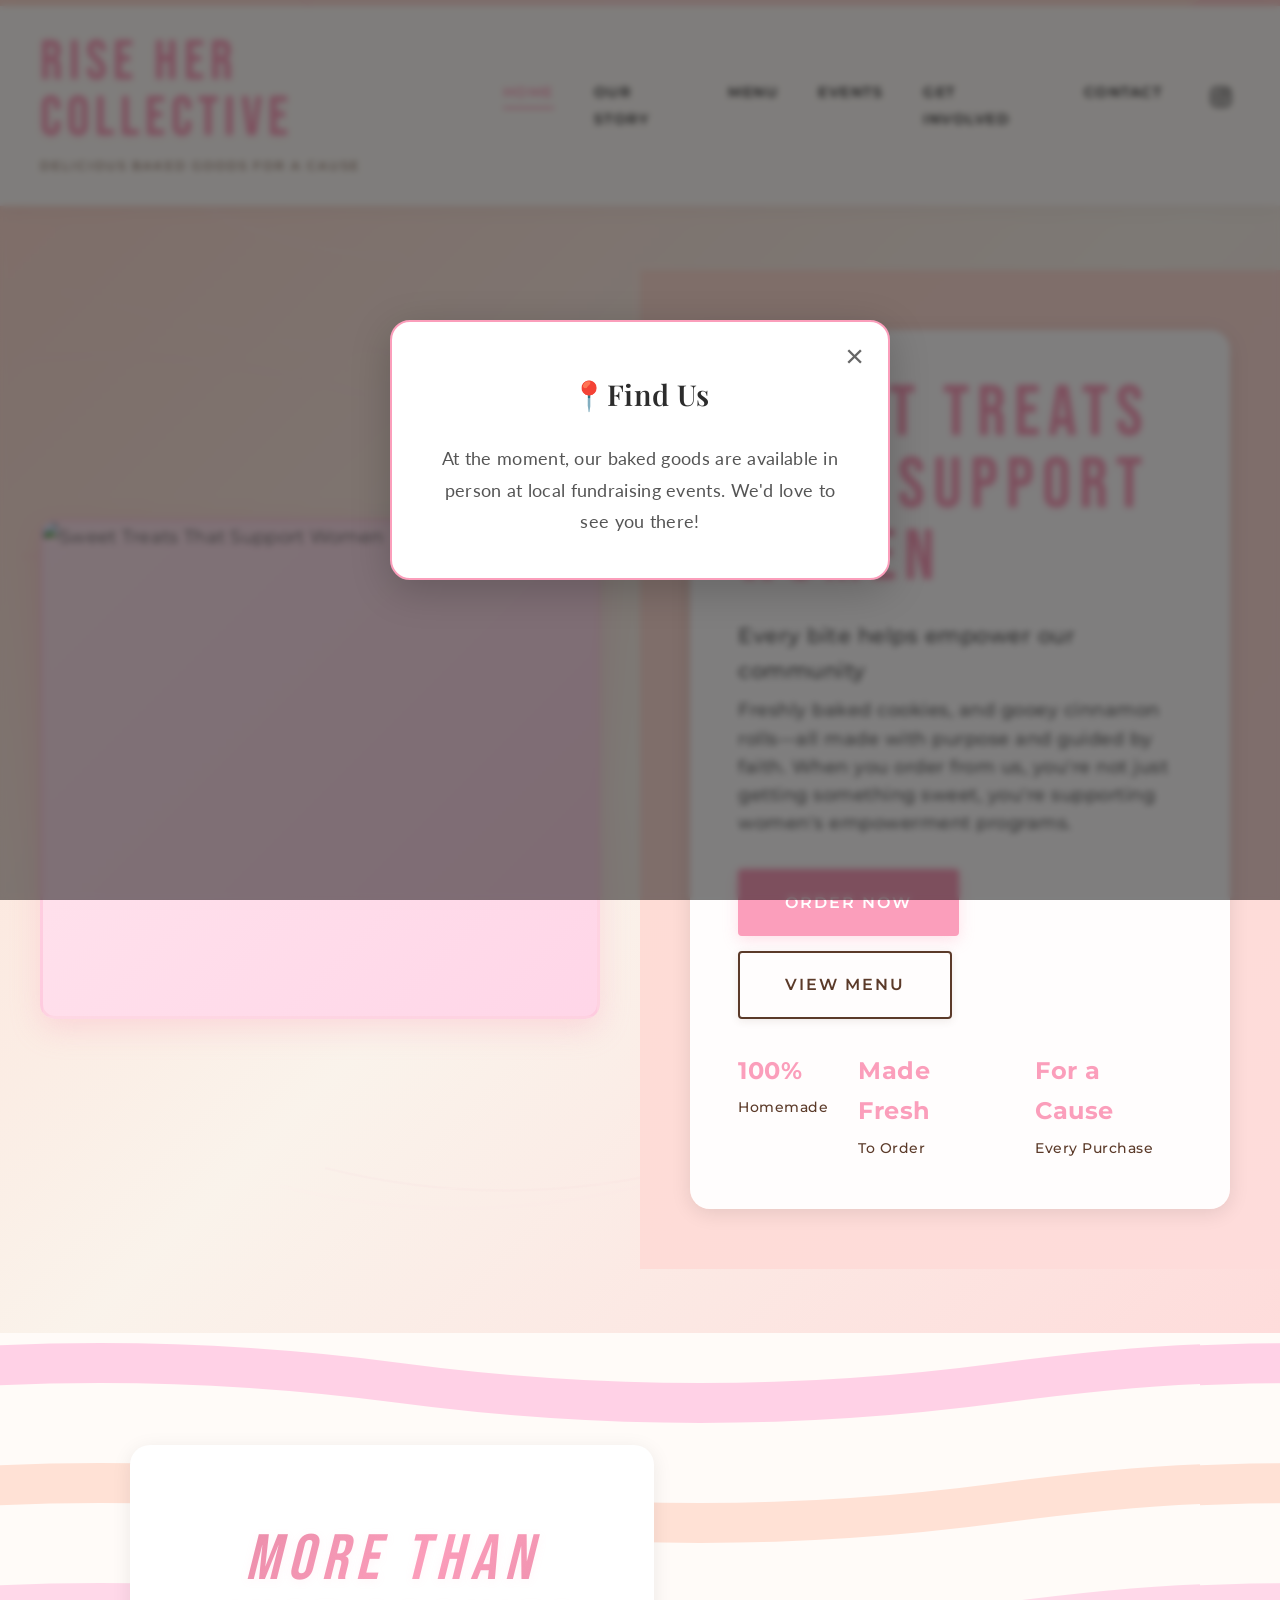
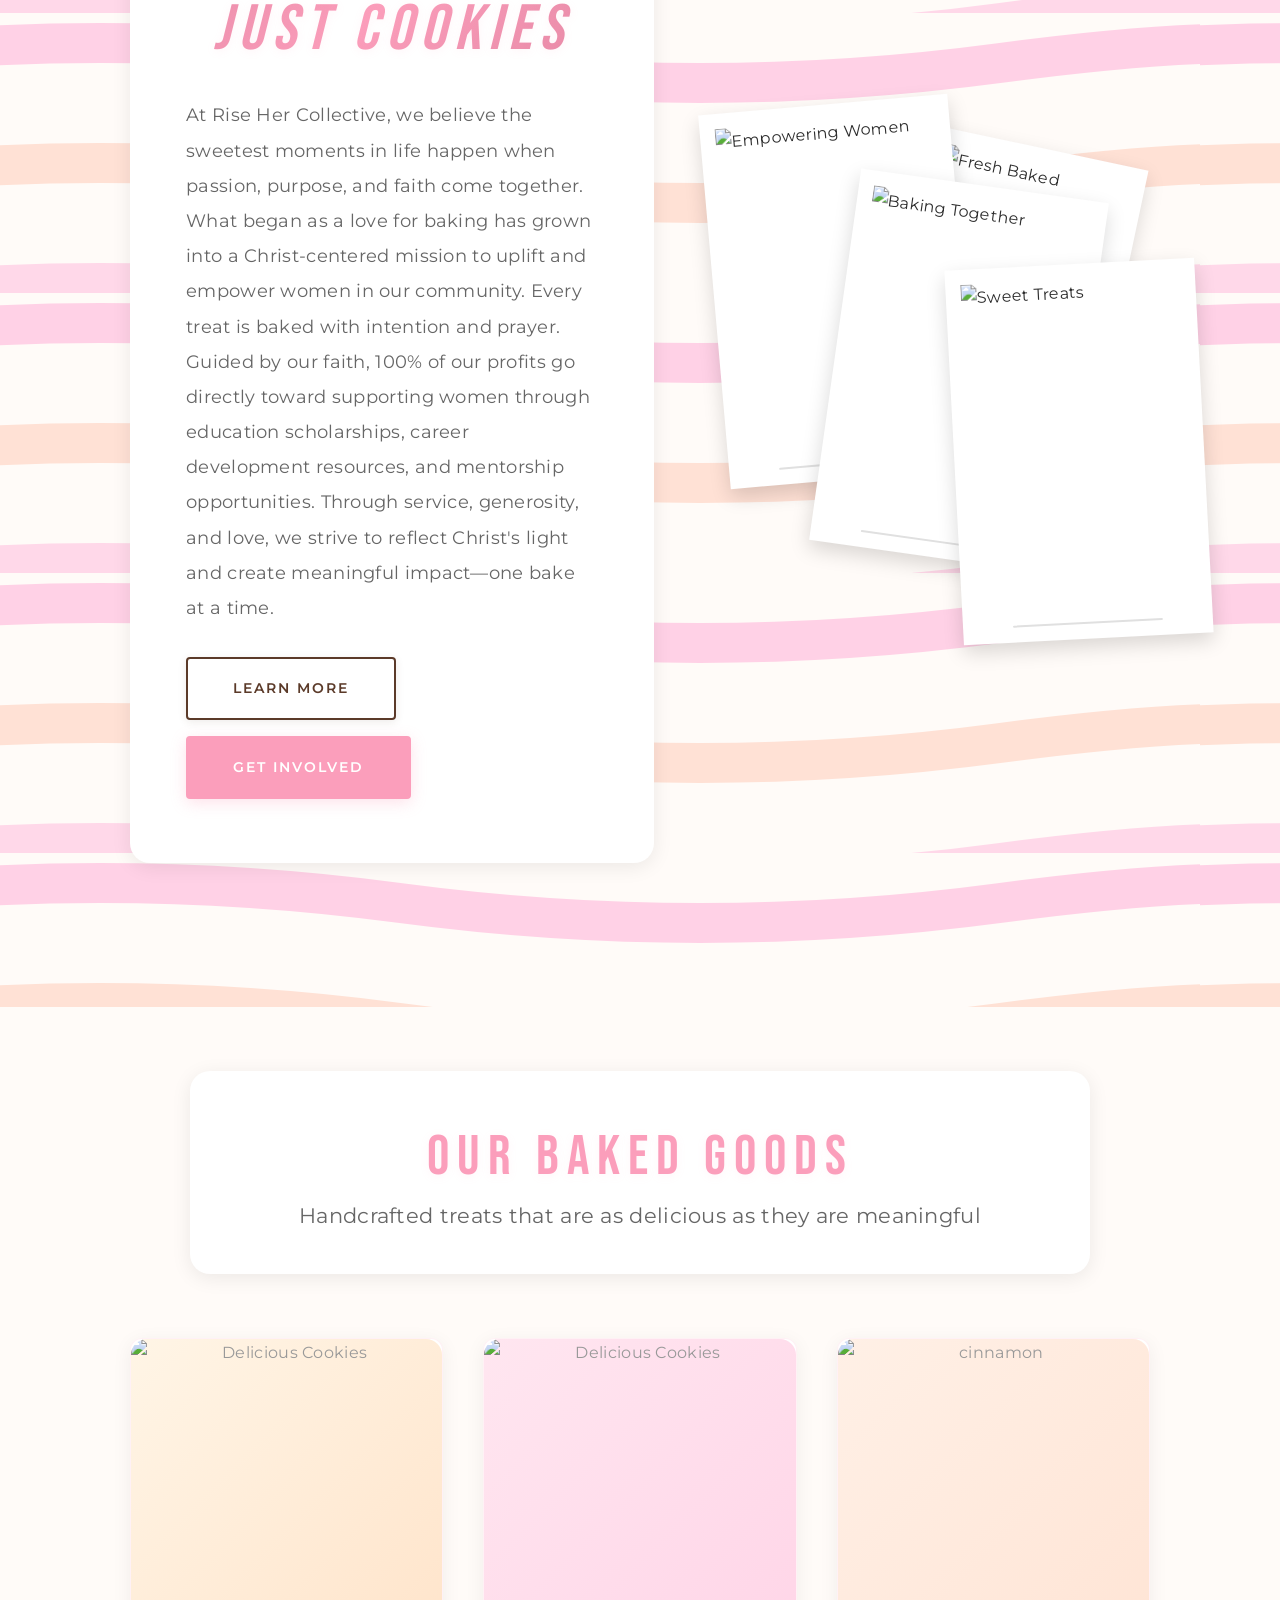
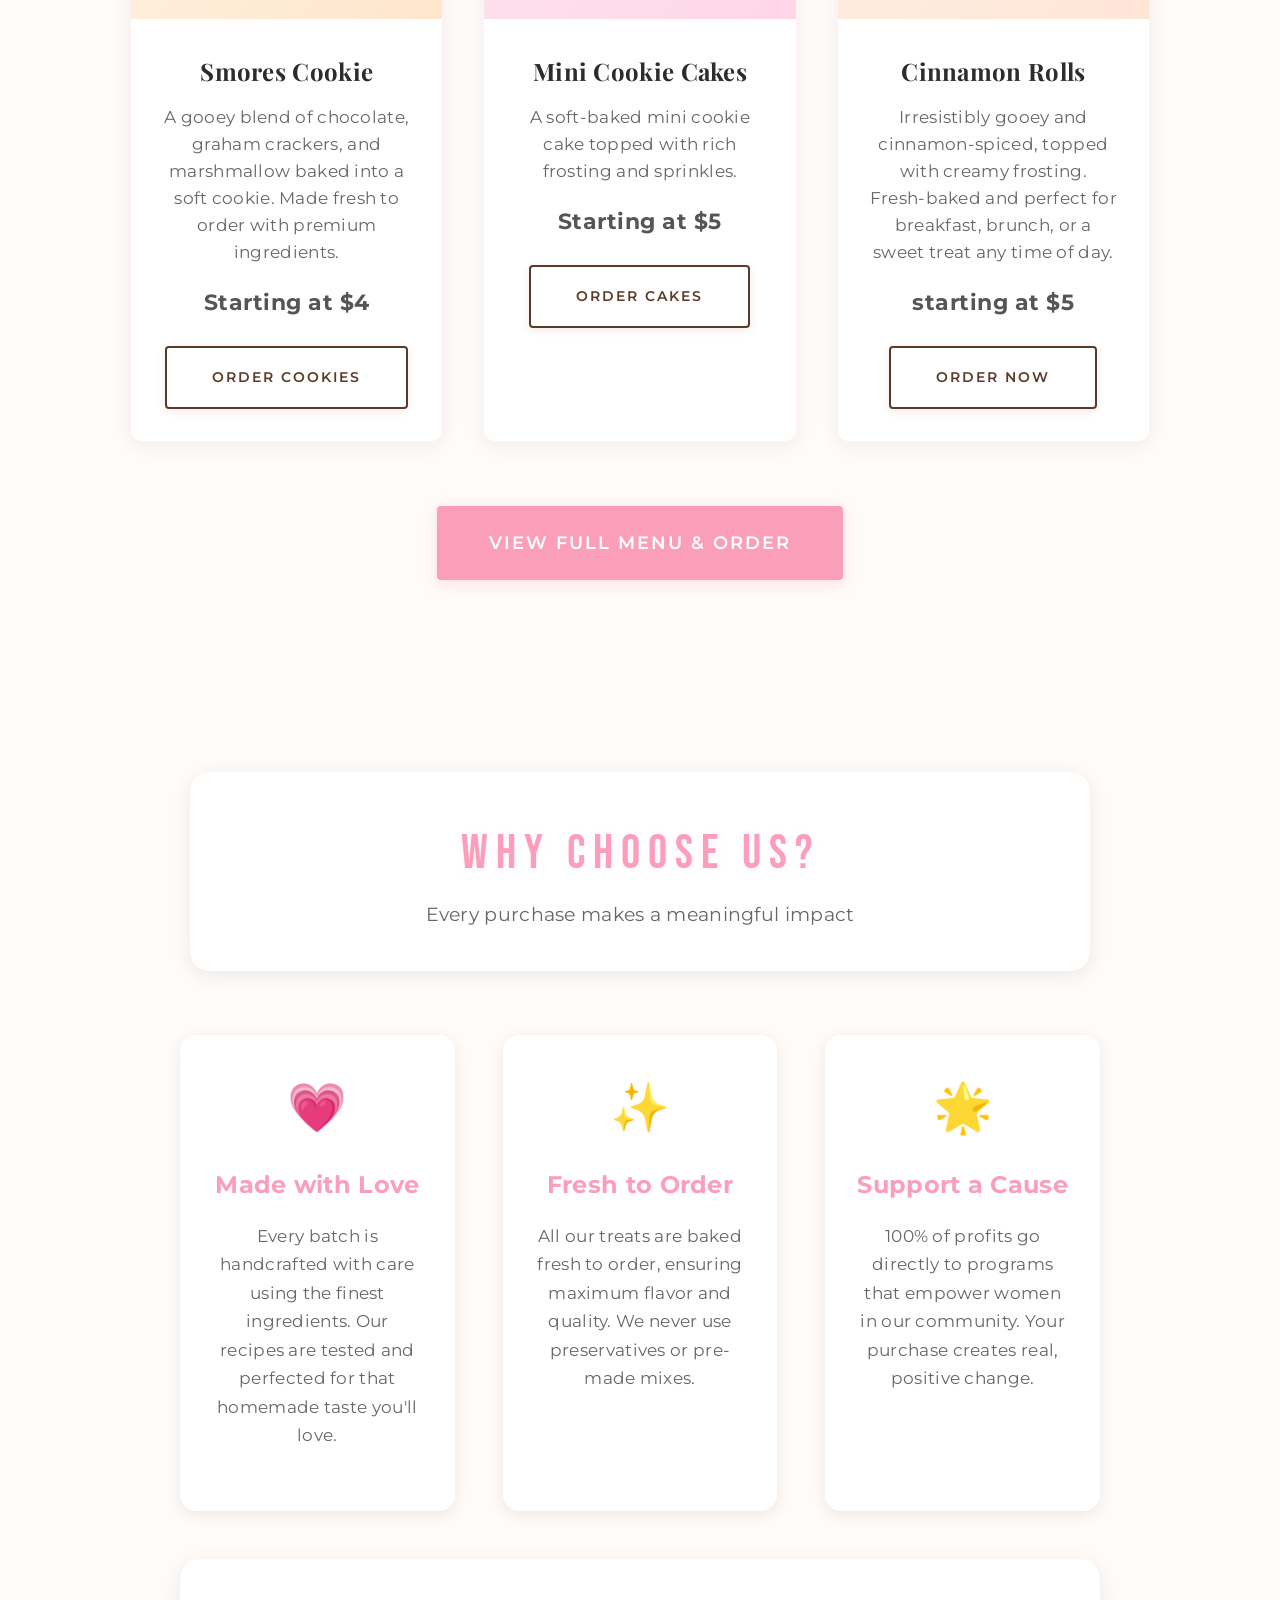
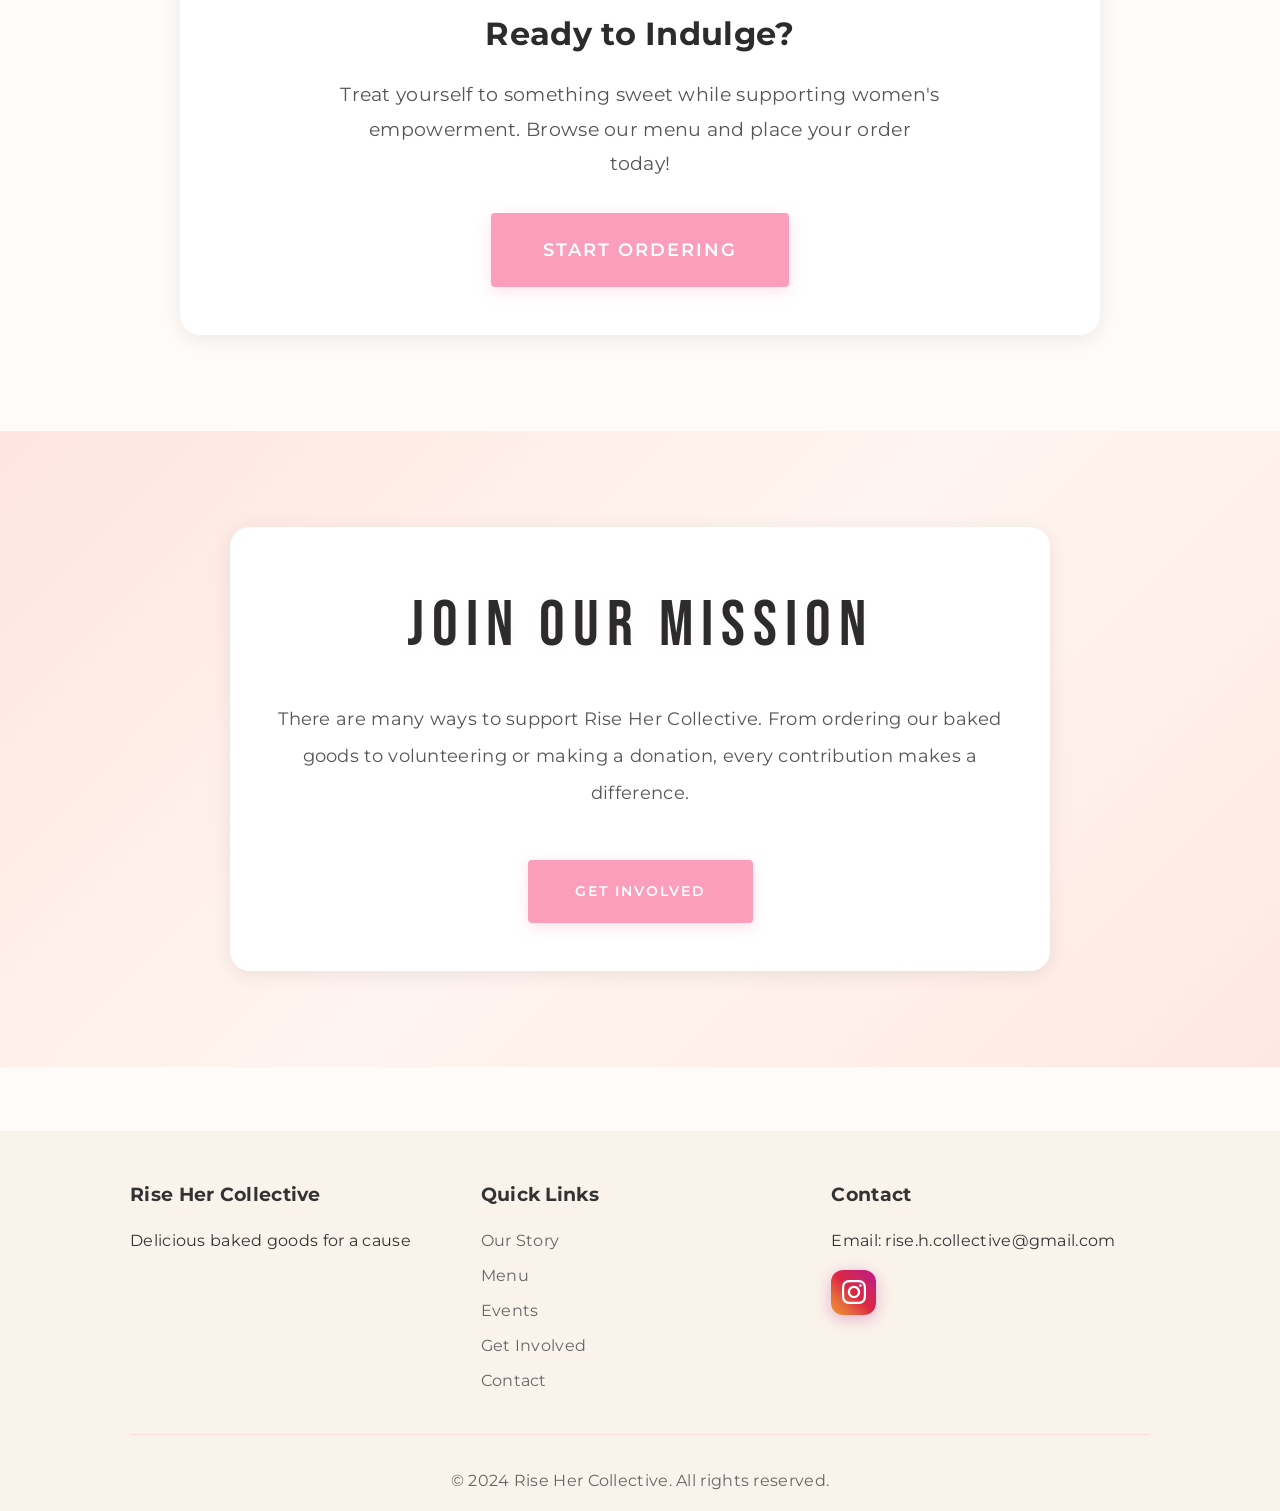
==== index.html @ a1391184 "Events Page" ====
<!DOCTYPE html>
<html lang="en">
<head>
    <meta charset="UTF-8">
    <meta name="viewport" content="width=device-width, initial-scale=1.0">
    <title>Rise Her Collective - Delicious Baked Goods for a Cause</title>
    <link rel="preconnect" href="https://fonts.googleapis.com">
    <link rel="preconnect" href="https://fonts.gstatic.com" crossorigin>
    <link href="https://fonts.googleapis.com/css2?family=Bebas+Neue&family=Montserrat:wght@300;400;500;600;700;800&family=Playfair+Display:wght@400;600;700&family=Lato:wght@300;400;700&display=swap" rel="stylesheet">
    <link rel="stylesheet" href="styles.css">
    <script src="mobile-nav.js" defer></script>
</head>
<body>
    <!-- Farmers Market Popup Modal -->
    <div id="farmersMarketModal" class="farmers-market-modal">
        <div class="modal-content">
            <button class="modal-close" aria-label="Close modal">&times;</button>
            <h3>📍Find Us</h3>
            <p>At the moment, our baked goods are available in person at local fundraising events. We'd love to see you there! </p>
        </div>
        <div class="modal-overlay"></div>
    </div>

    <!-- Top Pink Bar -->
    <div class="top-pink-bar"></div>

    <!-- Navigation -->
    <nav class="navbar">
        <div class="nav-container">
            <div>
                <a href="index.html" style="text-decoration: none; color: inherit;">
                    <div class="logo">Rise Her Collective</div>
                </a>
                <p class="brand-tagline">Delicious baked goods for a cause</p>
            </div>
            <button class="mobile-menu-toggle" aria-label="Toggle menu" aria-expanded="false">
                <span></span>
                <span></span>
                <span></span>
            </button>
            <div class="mobile-menu-overlay"></div>
            <ul class="nav-menu">
                <li><a href="index.html" class="active">Home</a></li>
                <li><a href="our-story.html">Our Story</a></li>
                <li><a href="menu.html">Menu</a></li>
                <li><a href="events.html">Events</a></li>
                <li><a href="get-involved.html">Get Involved</a></li>
                <li><a href="contact.html">Contact</a></li>
                <li>
                    <a href="https://www.instagram.com/rise.her.collective?igsh=MTdsMTl0Ym4wdDVhcQ%3D%3D&utm_source=qr" target="_blank" rel="noopener noreferrer" class="nav-instagram-icon" aria-label="Follow us on Instagram">
                        <svg viewBox="0 0 24 24" xmlns="http://www.w3.org/2000/svg" style="width: 20px; height: 20px; fill: currentColor;">
                            <path d="M12 2.163c3.204 0 3.584.012 4.85.07 3.252.148 4.771 1.691 4.919 4.919.058 1.265.069 1.645.069 4.849 0 3.205-.012 3.584-.069 4.849-.149 3.225-1.664 4.771-4.919 4.919-1.266.058-1.644.07-4.85.07-3.204 0-3.584-.012-4.849-.07-3.26-.149-4.771-1.699-4.919-4.92-.058-1.265-.07-1.644-.07-4.849 0-3.204.013-3.583.07-4.849.149-3.227 1.664-4.771 4.919-4.919 1.266-.057 1.645-.069 4.849-.069zm0-2.163c-3.259 0-3.667.014-4.947.072-4.358.2-6.78 2.618-6.98 6.98-.059 1.281-.073 1.689-.073 4.948 0 3.259.014 3.668.072 4.948.2 4.358 2.618 6.78 6.98 6.98 1.281.058 1.689.072 4.948.072 3.259 0 3.668-.014 4.948-.072 4.354-.2 6.782-2.618 6.979-6.98.059-1.28.073-1.689.073-4.948 0-3.259-.014-3.667-.072-4.947-.196-4.354-2.617-6.78-6.979-6.98-1.281-.059-1.69-.073-4.949-.073zm0 5.838c-3.403 0-6.162 2.759-6.162 6.162s2.759 6.163 6.162 6.163 6.162-2.759 6.162-6.163c0-3.403-2.759-6.162-6.162-6.162zm0 10.162c-2.209 0-4-1.79-4-4 0-2.209 1.791-4 4-4s4 1.791 4 4c0 2.21-1.791 4-4 4zm6.406-11.845c-.796 0-1.441.645-1.441 1.44s.645 1.44 1.441 1.44c.795 0 1.439-.645 1.439-1.44s-.644-1.44-1.439-1.44z"/>
                        </svg>
                    </a>
                </li>
            </ul>
        </div>
    </nav>

    <!-- Hero Section -->
    <section class="hero squiggly-bg enhanced-squiggly" style="position: relative;">
        <div class="decorative-squiggly">
            <div class="squiggly-line-1"></div>
            <div class="squiggly-line-2"></div>
        </div>
        <div class="hero-image-container">
            <div class="hero-image-placeholder" style="background: linear-gradient(135deg, #FFE6EE 0%, #FFD6E8 100%); overflow: hidden; position: relative;">
                <img src="images/IMG_0756.jpg" alt="Sweet Treats That Support Women" style="width: 100%; height: 100%; object-fit: cover; display: block;">
            </div>
        </div>
        <div class="hero-content-side">
            <div class="hero-text-content" style="background: rgba(255, 255, 255, 0.95); padding: 3rem; border-radius: 20px; box-shadow: 0 4px 20px rgba(0, 0, 0, 0.1);">
                <h1 class="hero-title" style="font-size: 4.5rem; font-family: 'Bebas Neue', sans-serif; font-weight: 400; color: #FB9EBB; margin-bottom: 1.5rem; line-height: 1; letter-spacing: 8px; text-transform: uppercase; text-shadow: 0 2px 10px rgba(251, 158, 187, 0.15);">Sweet Treats That Support Women</h1>
                <p class="hero-subtitle" style="font-size: 1.3rem; color: #555; margin-bottom: 0.5rem; font-weight: 500;">Every bite helps empower our community</p>
                <p class="hero-description" style="font-size: 1.1rem; color: #666; margin-bottom: 2rem; line-height: 1.6;">Freshly baked cookies, and gooey cinnamon rolls—all made with purpose and guided by faith. When you order from us, you're not just getting something sweet, you're supporting women's empowerment programs.</p>
                <div class="hero-buttons" style="display: flex; gap: 15px; margin-bottom: 2rem; flex-wrap: wrap;">
                    <a href="menu.html" class="btn-primary" style="font-size: 1rem; padding: 18px 45px;">Order Now</a>
                    <a href="menu.html" class="btn-secondary" style="font-size: 1rem; padding: 18px 45px;">View Menu</a>
                </div>
                <div class="hero-stats" style="display: flex; gap: 30px; margin-top: 2rem; color: #666;">
                    <div>
                        <p style="font-size: 1.5rem; font-weight: 700; color: #FB9EBB; margin-bottom: 0.25rem;">100%</p>
                        <p style="font-size: 0.9rem;">Homemade</p>
                    </div>
                    <div>
                        <p style="font-size: 1.5rem; font-weight: 700; color: #FB9EBB; margin-bottom: 0.25rem;">Made Fresh</p>
                        <p style="font-size: 0.9rem;">To Order</p>
                    </div>
                    <div>
                        <p style="font-size: 1.5rem; font-weight: 700; color: #FB9EBB; margin-bottom: 0.25rem;">For a Cause</p>
                        <p style="font-size: 0.9rem;">Every Purchase</p>
                    </div>
                </div>
            </div>
        </div>
    </section>

    <!-- About Section -->
    <section class="section checkerboard-pattern wavy-line-bg" style="background-color: #FFFBF8; padding-top: 4rem; position: relative;">
        <div class="container" style="position: relative; z-index: 1;">
            <div style="display: grid; grid-template-columns: 1.2fr 1fr; gap: 60px; align-items: center; padding: 3rem 0;">
                <div style="background: white; padding: 4rem 3.5rem; border-radius: 20px; box-shadow: 0 4px 20px rgba(0, 0, 0, 0.08);">
                    <h2 class="script-heading" style="margin-bottom: 2rem;">More than just cookies</h2>
                    <p style="color: #666; line-height: 2; margin-bottom: 1.5rem; font-size: 1.1rem;">
                        At Rise Her Collective, we believe the sweetest moments in life happen when passion, purpose, and faith come together. What began as a love for baking has grown into a Christ-centered mission to uplift and empower women in our community.

Every treat is baked with intention and prayer. Guided by our faith, 100% of our profits go directly toward supporting women through education scholarships,
 career development resources, and mentorship opportunities. Through service, generosity, and love, we strive to reflect Christ's light and create meaningful impact—one bake at a time.
                    </p>
                    <p style="color: #666; line-height: 2; margin-bottom: 2rem; font-size: 1.1rem;">
                       
                    </p>
                    <a href="our-story.html" class="btn-secondary" style="margin-right: 1.5rem; margin-bottom: 1rem; display: inline-block;">Learn More</a>
                    <a href="get-involved.html" class="btn-primary" style="display: inline-block;">Get Involved</a>
                </div>
                <div style="position: relative; height: 500px; width: 100%;">
                    <!-- Polaroid 1 -->
                    <div class="polaroid-frame" style="position: absolute; top: 0; left: 0; transform: rotate(-5deg); z-index: 1; background: white; padding: 15px 15px 60px 15px; box-shadow: 0 8px 20px rgba(0, 0, 0, 0.15); width: 250px;">
                        <img src="images/ae80e687ac70fd0b222de442f25d5107.jpg" alt="Empowering Women" style="width: 100%; height: 300px; object-fit: cover; display: block;">
                    </div>
                    
                    <!-- Polaroid 2 -->
                    <div class="polaroid-frame" style="position: absolute; top: 80px; left: 120px; transform: rotate(8deg); z-index: 2; background: white; padding: 15px 15px 60px 15px; box-shadow: 0 8px 20px rgba(0, 0, 0, 0.15); width: 250px;">
                        <img src="images/3a4113b69a2de8265faf2e3509d0f7a3.jpg" alt="Baking Together" style="width: 100%; height: 300px; object-fit: cover; display: block;">
                    </div>
                    
                    <!-- Polaroid 3 -->
                    <div class="polaroid-frame" style="position: absolute; top: 160px; left: 240px; transform: rotate(-3deg); z-index: 3; background: white; padding: 15px 15px 60px 15px; box-shadow: 0 8px 20px rgba(0, 0, 0, 0.15); width: 250px;">
                        <img src="images/9432f084f7baecfef7b63880ab903916.jpg" alt="Sweet Treats" style="width: 100%; height: 300px; object-fit: cover; display: block;">
                    </div>
                    
                    <!-- Polaroid 4 -->
                    <div class="polaroid-frame" style="position: absolute; top: 40px; left: 180px; transform: rotate(12deg); z-index: 0; background: white; padding: 15px 15px 60px 15px; box-shadow: 0 8px 20px rgba(0, 0, 0, 0.15); width: 220px;">
                        <img src="images/5cded6715dcbe75c230f120b6c7cb3f5.jpg" alt="Fresh Baked" style="width: 100%; height: 280px; object-fit: cover; display: block;">
                    </div>
                </div>
            </div>
        </div>
    </section>

    <!-- Product Highlights -->
    <section class="section section-light" style="padding-top: 4rem;">
        <div class="container">
            <div style="text-align: center; margin-bottom: 1rem; background: white; padding: 2.5rem; border-radius: 20px; box-shadow: 0 4px 20px rgba(0, 0, 0, 0.08); max-width: 900px; margin-left: auto; margin-right: auto; margin-bottom: 3rem;">
                <h2 style="font-size: 3.5rem; margin-bottom: 0.5rem;">Our Baked Goods</h2>
                <p style="font-size: 1.3rem; color: #666; max-width: 700px; margin: 0 auto;">Handcrafted treats that are as delicious as they are meaningful</p>
            </div>
            <div class="product-grid" style="margin-top: 4rem;">
                <div class="product-card">
                    <div class="product-image-placeholder" style="background: linear-gradient(135deg, #FFF5E6 0%, #FFE5CC 100%);">
                        <img src="images/Screenshot 2026-01-25 at 11.27.14 PM.png" alt="Delicious Cookies" style="width: 100%; height: 100%; object-fit: cover;">

                    </div>
                    <div style="padding: 2rem;">
                        <h3>Smores Cookie</h3>
                        <p style="color: #666; margin: 0.75rem 0 1rem; line-height: 1.6;">A gooey blend of chocolate, graham crackers, and marshmallow baked into a soft cookie. Made fresh to order with premium ingredients.</p>
                        <p class="price" style="margin-bottom: 1.5rem; font-size: 1.4rem;">Starting at $4</p>
                        <a href="menu.html" class="btn-secondary">Order Cookies</a>
                    </div>
                </div>
                <div class="product-card">
                    <div class="product-image-placeholder" style="background: linear-gradient(135deg, #FFE6F0 0%, #FFD6E8 100%);">
<img src="images/Screenshot 2026-01-26 at 9.53.44 AM.png" alt="Delicious Cookies" style="width: 100%; height: 100%; object-fit: cover;">
                        
                    </div>
                    <div style="padding: 2rem;">
                        <h3>Mini Cookie Cakes</h3>
                        <p style="color: #666; margin: 0.75rem 0 1rem; line-height: 1.6;">A soft-baked mini cookie cake topped with rich frosting and sprinkles.</p>
                        <p class="price" style="margin-bottom: 1.5rem; font-size: 1.4rem;">Starting at $5</p>
                        <a href="menu.html" class="btn-secondary">Order Cakes</a>
                    </div>
                </div>
                <div class="product-card">
                    <div class="product-image-placeholder" style="background: linear-gradient(135deg, #FFF0E6 0%, #FFE5D6 100%);">
                        <img src="images/Screenshot 2026-01-26 at 10.13.50 AM.png" alt="cinnamon" style="width: 100%; height: 100%; object-fit: cover;">
                    </div>
                    
                    <div style="padding: 2rem;">
                        <h3>Cinnamon Rolls</h3>
                        <p style="color: #666; margin: 0.75rem 0 1rem; line-height: 1.6;">Irresistibly gooey and cinnamon-spiced, topped with creamy frosting. Fresh-baked and perfect for breakfast, brunch, or a sweet treat any time of day.</p>
                        <p class="price" style="margin-bottom: 1.5rem; font-size: 1.4rem;">starting at $5</p>
                        <a href="menu.html" class="btn-secondary">Order Now</a>
                    </div>
                </div>
            </div>
            <div style="text-align: center; margin-top: 4rem;">
                <a href="menu.html" class="btn-primary" style="font-size: 1.1rem; padding: 20px 50px;">View Full Menu & Order</a>
            </div>
        </div>
    </section>

    <!-- Why Buy Section -->
    <section class="section">
        <div class="container" style="max-width: 1000px;">
            <div style="text-align: center; margin-bottom: 4rem; background: white; padding: 2.5rem; border-radius: 20px; box-shadow: 0 4px 20px rgba(0, 0, 0, 0.08); max-width: 900px; margin-left: auto; margin-right: auto;">
                <h2 style="font-size: 3rem; margin-bottom: 1rem;">Why Choose Us?</h2>
                <p style="font-size: 1.2rem; color: #666; max-width: 700px; margin: 0 auto;">Every purchase makes a meaningful impact</p>
            </div>
            <div style="display: grid; grid-template-columns: repeat(3, 1fr); gap: 3rem; margin-bottom: 3rem;">
                <div style="text-align: center; padding: 2rem; background: white; border-radius: 16px; box-shadow: 0 4px 15px rgba(0,0,0,0.08);">
                    <div style="font-size: 3rem; margin-bottom: 1rem;">💗</div>
                    <h3 style="font-size: 1.5rem; margin-bottom: 1rem; color: #FB9EBB;">Made with Love</h3>
                    <p style="color: #666; line-height: 1.7;">Every batch is handcrafted with care using the finest ingredients. Our recipes are tested and perfected for that homemade taste you'll love.</p>
                </div>
                <div style="text-align: center; padding: 2rem; background: white; border-radius: 16px; box-shadow: 0 4px 15px rgba(0,0,0,0.08);">
                    <div style="font-size: 3rem; margin-bottom: 1rem;">✨</div>
                    <h3 style="font-size: 1.5rem; margin-bottom: 1rem; color: #FB9EBB;">Fresh to Order</h3>
                    <p style="color: #666; line-height: 1.7;">All our treats are baked fresh to order, ensuring maximum flavor and quality. We never use preservatives or pre-made mixes.</p>
                </div>
                <div style="text-align: center; padding: 2rem; background: white; border-radius: 16px; box-shadow: 0 4px 15px rgba(0,0,0,0.08);">
                    <div style="font-size: 3rem; margin-bottom: 1rem;">🌟</div>
                    <h3 style="font-size: 1.5rem; margin-bottom: 1rem; color: #FB9EBB;">Support a Cause</h3>
                    <p style="color: #666; line-height: 1.7;">100% of profits go directly to programs that empower women in our community. Your purchase creates real, positive change.</p>
                </div>
            </div>
            <div style="text-align: center; background: white; padding: 3rem; border-radius: 20px; margin-top: 3rem; box-shadow: 0 4px 20px rgba(0, 0, 0, 0.08);">
                <h3 style="font-size: 2rem; margin-bottom: 1rem; color: #2c2c2c;">Ready to Indulge?</h3>
                <p style="font-size: 1.2rem; color: #555; margin-bottom: 2rem; max-width: 600px; margin-left: auto; margin-right: auto;">Treat yourself to something sweet while supporting women's empowerment. Browse our menu and place your order today!</p>
                <a href="menu.html" class="btn-primary" style="font-size: 1.1rem; padding: 20px 50px;">Start Ordering</a>
            </div>
        </div>
    </section>

    <!-- How to Get Involved -->
    <section class="section section-dark">
        <div class="container" style="max-width: 900px; text-align: center;">
            <div style="background: white; padding: 3rem; border-radius: 20px; box-shadow: 0 4px 20px rgba(0, 0, 0, 0.08);">
                <h2 style="margin-bottom: 2.5rem; color: #2c2c2c;">Join Our Mission</h2>
                <p style="font-size: 1.15rem; line-height: 2; margin-bottom: 3rem; color: #555;">
                    There are many ways to support Rise Her Collective. From ordering our baked goods 
                    to volunteering or making a donation, every contribution makes a difference.
                </p>
                <div class="text-center">
                    <a href="get-involved.html" class="btn-primary">Get Involved</a>
                </div>
            </div>
        </div>
    </section>

    <!-- Footer -->
    <footer class="footer">
        <div class="container">
            <div class="footer-content">
                <div class="footer-section">
                    <h3>Rise Her Collective</h3>
                    <p>Delicious baked goods for a cause</p>
                </div>
                <div class="footer-section">
                    <h3>Quick Links</h3>
                    <ul>
                        <li><a href="our-story.html">Our Story</a></li>
                        <li><a href="menu.html">Menu</a></li>
                        <li><a href="events.html">Events</a></li>
                        <li><a href="get-involved.html">Get Involved</a></li>
                        <li><a href="contact.html">Contact</a></li>
                    </ul>
                </div>
                <div class="footer-section">
                    <h3>Contact</h3>
                    <p>Email: rise.h.collective@gmail.com</p>
                    <div class="social-icons">
                        <a href="https://www.instagram.com/rise.her.collective?igsh=MTdsMTl0Ym4wdDVhcQ%3D%3D&utm_source=qr" target="_blank" rel="noopener noreferrer" class="instagram-icon" aria-label="Follow us on Instagram">
                            <svg viewBox="0 0 24 24" xmlns="http://www.w3.org/2000/svg">
                                <path d="M12 2.163c3.204 0 3.584.012 4.85.07 3.252.148 4.771 1.691 4.919 4.919.058 1.265.069 1.645.069 4.849 0 3.205-.012 3.584-.069 4.849-.149 3.225-1.664 4.771-4.919 4.919-1.266.058-1.644.07-4.85.07-3.204 0-3.584-.012-4.849-.07-3.26-.149-4.771-1.699-4.919-4.92-.058-1.265-.07-1.644-.07-4.849 0-3.204.013-3.583.07-4.849.149-3.227 1.664-4.771 4.919-4.919 1.266-.057 1.645-.069 4.849-.069zm0-2.163c-3.259 0-3.667.014-4.947.072-4.358.2-6.78 2.618-6.98 6.98-.059 1.281-.073 1.689-.073 4.948 0 3.259.014 3.668.072 4.948.2 4.358 2.618 6.78 6.98 6.98 1.281.058 1.689.072 4.948.072 3.259 0 3.668-.014 4.948-.072 4.354-.2 6.782-2.618 6.979-6.98.059-1.28.073-1.689.073-4.948 0-3.259-.014-3.667-.072-4.947-.196-4.354-2.617-6.78-6.979-6.98-1.281-.059-1.69-.073-4.949-.073zm0 5.838c-3.403 0-6.162 2.759-6.162 6.162s2.759 6.163 6.162 6.163 6.162-2.759 6.162-6.163c0-3.403-2.759-6.162-6.162-6.162zm0 10.162c-2.209 0-4-1.79-4-4 0-2.209 1.791-4 4-4s4 1.791 4 4c0 2.21-1.791 4-4 4zm6.406-11.845c-.796 0-1.441.645-1.441 1.44s.645 1.44 1.441 1.44c.795 0 1.439-.645 1.439-1.44s-.644-1.44-1.439-1.44z"/>
                            </svg>
                        </a>
                    </div>
                </div>
            </div>
            <div class="footer-bottom">
                <p>&copy; 2024 Rise Her Collective. All rights reserved.</p>
            </div>
        </div>
    </footer>

    <script>
        // Farmers Market Modal
        const modal = document.getElementById('farmersMarketModal');
        const closeBtn = document.querySelector('.modal-close');
        const overlay = document.querySelector('.modal-overlay');

        // Show modal on page load
        window.addEventListener('load', function() {
            // Check if modal was previously closed (using sessionStorage)
            if (!sessionStorage.getItem('farmersMarketModalClosed')) {
                setTimeout(function() {
                    modal.classList.add('show');
                }, 500); // Small delay for smooth appearance
            }
        });

        // Close modal function
        function closeModal() {
            modal.classList.remove('show');
            sessionStorage.setItem('farmersMarketModalClosed', 'true');
        }

        // Close button click
        if (closeBtn) {
            closeBtn.addEventListener('click', closeModal);
        }

        // Overlay click
        if (overlay) {
            overlay.addEventListener('click', closeModal);
        }

        // Escape key to close
        document.addEventListener('keydown', function(e) {
            if (e.key === 'Escape' && modal.classList.contains('show')) {
                closeModal();
            }
        });

    </script>
</body>
</html>
---- styles.css ----
/* Reset and Base Styles */
* {
    margin: 0;
    padding: 0;
    box-sizing: border-box;
}

body {
    font-family: 'Montserrat', sans-serif;
    line-height: 1.7;
    color: #2c2c2c;
    background-color: #FFFBF8;
    font-weight: 400;
    letter-spacing: 0.3px;
    position: relative;
    overflow-x: hidden;
    width: 100%;
    max-width: 100vw;
}

body::before {
    content: '';
    position: fixed;
    top: 0;
    left: 0;
    right: 0;
    bottom: 0;
    background-image: 
        url("data:image/svg+xml,%3Csvg xmlns='http://www.w3.org/2000/svg' viewBox='0 0 1200 800'%3E%3Cdefs%3E%3Cstyle%3E.blob %7B filter: drop-shadow(0 2px 4px rgba(0,0,0,0.1)); %7D %3C/style%3E%3C/defs%3E%3Cpath class='blob' d='M0,200 Q300,100 600,200 T1200,200 Q1000,300 600,400 T0,400 Q200,300 0,200 Z' fill='%23FF6B35' opacity='0.15'/%3E%3Cpath class='blob' d='M200,0 Q500,150 800,0 T1400,0 Q1200,200 800,300 T200,300 Q400,150 200,0 Z' fill='%23FF1493' opacity='0.12'/%3E%3Cpath class='blob' d='M400,100 Q700,50 1000,100 T1600,100 Q1400,250 1000,350 T400,350 Q600,200 400,100 Z' fill='%23FF69B4' opacity='0.1'/%3E%3Cpath class='blob' d='M100,300 Q400,200 700,300 T1300,300 Q1100,450 700,550 T100,550 Q300,400 100,300 Z' fill='%23FF4500' opacity='0.12'/%3E%3Cpath class='blob' d='M300,500 Q600,400 900,500 T1500,500 Q1300,650 900,750 T300,750 Q500,600 300,500 Z' fill='%23FF1493' opacity='0.1'/%3E%3Cpath class='blob' d='M500,200 Q800,150 1100,200 T1700,200 Q1500,350 1100,450 T500,450 Q700,300 500,200 Z' fill='%23FF6B35' opacity='0.13'/%3E%3C/svg%3E");
    background-size: 1800px 1200px;
    background-repeat: repeat;
    background-position: 0 0;
    z-index: 0;
    pointer-events: none;
    opacity: 0.4;
}

@keyframes abstractMove {
    0% {
        background-position: 0 0;
        transform: scale(1);
    }
    100% {
        background-position: 200px 150px;
        transform: scale(1.05);
    }
}

.container {
    max-width: 1100px;
    margin: 0 auto;
    padding: 0 40px;
    position: relative;
    z-index: 1;
}

/* Top Pink Bar */
.top-pink-bar {
    background: linear-gradient(90deg, #FEDCD2 0%, #FEDCDB 50%, #FEDCD2 100%);
    height: 6px;
    width: 100%;
    box-shadow: 0 2px 4px rgba(254, 220, 210, 0.3);
}

/* Navigation */
.navbar {
    background: rgba(255, 251, 248, 0.98);
    backdrop-filter: blur(10px);
    color: #2c2c2c;
    padding: 1.8rem 0;
    box-shadow: 0 2px 20px rgba(0, 0, 0, 0.05);
    position: sticky;
    top: 0;
    z-index: 1000;
    transition: all 0.3s ease;
    border-bottom: 1px solid rgba(251, 158, 187, 0.1);
    width: 100%;
    max-width: 100vw;
    overflow-x: hidden;
}

.nav-container {
    max-width: 1400px;
    margin: 0 auto;
    padding: 0 40px;
    display: flex;
    justify-content: space-between;
    align-items: center;
    flex-direction: row;
}

.logo {
    font-size: 3.5rem;
    font-weight: 400;
    color: #FB9EBB;
    text-transform: uppercase;
    letter-spacing: 6px;
    margin-bottom: 0.3rem;
    font-family: 'Bebas Neue', sans-serif;
    line-height: 1;
    text-shadow: 0 2px 8px rgba(251, 158, 187, 0.15);
    transition: all 0.3s ease;
    cursor: pointer;
}

a .logo {
    display: inline-block;
}

a:hover .logo {
    transform: scale(1.05);
    text-shadow: 0 4px 12px rgba(251, 158, 187, 0.25);
}

.brand-tagline {
    font-size: 0.75rem;
    color: #8B6F5E;
    font-style: normal;
    font-family: 'Montserrat', sans-serif;
    font-weight: 500;
    margin-bottom: 0;
    margin-top: 0.25rem;
    letter-spacing: 2px;
    text-transform: uppercase;
}

.nav-menu {
    display: flex;
    list-style: none;
    gap: 2.5rem;
    margin: 0;
}

.nav-menu a {
    color: #2c2c2c;
    text-decoration: none;
    transition: all 0.3s ease;
    font-size: 0.9rem;
    font-weight: 600;
    padding: 8px 0;
    border-radius: 0;
    position: relative;
    letter-spacing: 1.5px;
    text-transform: uppercase;
    font-family: 'Montserrat', sans-serif;
}

.nav-menu a::after {
    content: '';
    position: absolute;
    bottom: 0;
    left: 0;
    width: 0;
    height: 2px;
    background: #FB9EBB;
    transition: width 0.3s ease;
}

.nav-menu a:hover::after,
.nav-menu a.active::after {
    width: 100%;
}

.nav-menu a:hover,
.nav-menu a.active {
    color: #FB9EBB;
    transform: translateY(-1px);
}

.nav-instagram-icon {
    display: inline-flex;
    align-items: center;
    justify-content: center;
    width: 38px;
    height: 38px;
    padding: 0;
    border-radius: 8px;
    transition: all 0.3s ease;
}

.nav-instagram-icon svg {
    width: 20px;
    height: 20px;
    fill: #2c2c2c;
    transition: all 0.3s ease;
}

.nav-instagram-icon:hover {
    background: linear-gradient(45deg, #f09433 0%, #e6683c 25%, #dc2743 50%, #cc2366 75%, #bc1888 100%);
    transform: translateY(-2px) scale(1.1);
    box-shadow: 0 4px 12px rgba(188, 24, 136, 0.3);
}

.nav-instagram-icon:hover svg {
    fill: white;
}

.nav-instagram-icon::after {
    display: none;
}

/* Hero Section */
.hero {
    display: grid;
    grid-template-columns: 1fr 1fr;
    min-height: 85vh;
    background: linear-gradient(135deg, #FEDCD2 0%, #FAF3EB 50%, #FEDCDB 100%);
    position: relative;
    overflow: hidden;
    padding: 4rem 0;
}

.hero::before {
    content: '';
    position: absolute;
    top: -50%;
    right: -10%;
    width: 500px;
    height: 500px;
    background: radial-gradient(circle, rgba(254, 220, 210, 0.3) 0%, transparent 70%);
    border-radius: 50%;
    z-index: 0;
}

.hero-image-container {
    display: flex;
    align-items: center;
    justify-content: center;
    padding: 60px 40px;
    position: relative;
    z-index: 1;
}

.hero-image-placeholder {
    width: 100%;
    max-width: 600px;
    height: 500px;
    background: linear-gradient(135deg, #FFE6EE 0%, #FEDCDB 50%, #FEDCD2 100%);
    display: flex;
    align-items: center;
    justify-content: center;
    color: #666;
    font-size: 1.1rem;
    border-radius: 15px;
    box-shadow: 0 10px 30px rgba(251, 158, 187, 0.3);
    border: 3px solid rgba(251, 158, 187, 0.2);
}

.hero-content-side {
    background: linear-gradient(135deg, #FEDCD2 0%, #FEDCDB 100%);
    display: flex;
    align-items: center;
    justify-content: center;
    padding: 60px 50px;
    position: relative;
    z-index: 1;
}

.hero-text-content {
    max-width: 600px;
    position: relative;
}

.hero-text-content h1 {
    animation: fadeInUp 0.8s ease;
    font-family: 'Bebas Neue', sans-serif;
}

@keyframes fadeInUp {
    from {
        opacity: 0;
        transform: translateY(20px);
    }
    to {
        opacity: 1;
        transform: translateY(0);
    }
}

.hero-text-content p {
    font-weight: 500;
    color: #5B3A29;
    font-family: 'Montserrat', sans-serif;
    letter-spacing: 0.5px;
}

.hero-cta-box {
    background-color: #FEDCDB;
    border: 2px solid #333;
    padding: 12px 25px;
    display: inline-block;
    margin-top: 1.5rem;
    text-decoration: none;
    color: #333;
    font-weight: normal;
    font-size: 0.9rem;
    transition: transform 0.3s;
}

.hero-cta-box:hover {
    transform: translateY(-2px);
}

.hero-welcome-text {
    font-family: 'Cormorant Garamond', serif;
    font-style: italic;
    color: #333;
    margin-top: 2rem;
    font-size: 1.2rem;
    font-weight: 400;
}

.star-decoration {
    color: #FB9EBB;
    font-size: 1.5rem;
    margin: 0 8px;
    opacity: 0.7;
    text-shadow: 0 2px 4px rgba(251, 158, 187, 0.3);
    transition: transform 0.3s;
}

.star-decoration:hover {
    transform: rotate(15deg) scale(1.2);
    opacity: 1;
}

/* Script Heading Style */
.script-heading {
    font-family: 'Cormorant Garamond', serif;
    font-style: italic;
    font-size: 3.5rem;
    background: linear-gradient(135deg, #E689A6 0%, #FB9EBB 50%, #E689A6 100%);
    -webkit-background-clip: text;
    -webkit-text-fill-color: transparent;
    background-clip: text;
    font-weight: 500;
    text-shadow: 0 2px 10px rgba(251, 158, 187, 0.3);
    letter-spacing: 1px;
}

.section h2.script-heading {
    margin-bottom: 1rem;
}

/* Buttons */
.btn-primary,
.btn-secondary {
    display: inline-block;
    padding: 12px 30px;
    text-decoration: none;
    border-radius: 5px;
    font-weight: bold;
    transition: transform 0.3s, box-shadow 0.3s;
}

.btn-primary {
    background: #FB9EBB;
    color: #ffffff;
    border: 2px solid #FB9EBB;
    padding: 18px 45px;
    border-radius: 4px;
    font-weight: 600;
    text-decoration: none;
    transition: all 0.3s ease;
    box-shadow: 0 4px 15px rgba(251, 158, 187, 0.3);
    text-transform: uppercase;
    letter-spacing: 2px;
    font-size: 0.85rem;
    display: inline-block;
    cursor: pointer;
    font-family: 'Montserrat', sans-serif;
}

.btn-primary:hover {
    transform: translateY(-3px);
    box-shadow: 0 6px 20px rgba(251, 158, 187, 0.4);
    background: #E689A6;
    border-color: #E689A6;
}

.btn-secondary {
    background-color: transparent;
    color: #5B3A29;
    border: 2px solid #5B3A29;
    padding: 18px 45px;
    border-radius: 4px;
    font-weight: 600;
    text-decoration: none;
    transition: all 0.3s ease;
    box-shadow: 0 2px 8px rgba(91, 58, 41, 0.1);
    text-transform: uppercase;
    letter-spacing: 2px;
    font-size: 0.85rem;
    font-family: 'Montserrat', sans-serif;
}

.btn-secondary:hover {
    transform: translateY(-3px);
    box-shadow: 0 4px 12px rgba(91, 58, 41, 0.2);
    background: #5B3A29;
    color: #ffffff;
    border-color: #5B3A29;
}

/* Sections */
.section {
    padding: 6rem 0;
    position: relative;
    z-index: 1;
}

.section p {
    margin-bottom: 1.8rem;
    font-size: 1.05rem;
    line-height: 1.8;
    color: #555;
}

.section-light {
    background: #FFFBF8;
    position: relative;
}

.section-dark {
    background: linear-gradient(135deg, #FFE5E0 0%, #FFF5F0 50%, #FFE8E3 100%);
    color: #5B3A29;
    position: relative;
}

.section-dark h2,
.section-dark p {
    color: #5B3A29;
}

.section-dark .price {
    color: #FB9EBB;
}

.section h2 {
    font-size: 4rem;
    margin-bottom: 2.5rem;
    margin-top: 1rem;
    text-align: center;
    font-family: 'Bebas Neue', sans-serif;
    font-weight: 400;
    letter-spacing: 8px;
    line-height: 1.1;
    color: #FB9EBB;
    text-transform: uppercase;
    text-shadow: 0 2px 10px rgba(251, 158, 187, 0.1);
}

.intro-text {
    font-size: 1.2rem;
    text-align: center;
    max-width: 800px;
    margin: 0 auto 2rem;
}

/* Page Header */
.page-header {
    background: linear-gradient(135deg, #FFE5E0 0%, #FFF5F0 50%, #FFE8E3 100%);
    color: #5B3A29;
    padding: 5rem 0;
    text-align: center;
    position: relative;
    overflow: hidden;
}

.page-header h1 {
    color: #FB9EBB;
    font-family: 'Bebas Neue', sans-serif;
    font-weight: 400;
    letter-spacing: 8px;
    text-transform: uppercase;
    text-shadow: 0 2px 10px rgba(251, 158, 187, 0.1);
}

.page-header .page-subtitle {
    color: #666;
    text-shadow: 0 1px 2px rgba(0, 0, 0, 0.05);
    font-family: 'Lato', sans-serif;
    font-weight: 300;
    font-style: italic;
}

.page-header::before {
    content: '';
    position: absolute;
    top: -50%;
    right: -10%;
    width: 400px;
    height: 400px;
    background: radial-gradient(circle, rgba(255, 255, 255, 0.2) 0%, transparent 70%);
    border-radius: 50%;
}

.page-header h1 {
    font-size: 2.5rem;
    margin-bottom: 0.5rem;
}

.page-subtitle {
    font-size: 1.2rem;
    opacity: 0.9;
}

/* Past events page */
.events-page-header .events-page-title-card {
    background: linear-gradient(145deg, #ffffff 0%, #FFFBF8 55%, #FFF5F0 100%);
    padding: 2.5rem 2.75rem;
    border-radius: 24px;
    box-shadow:
        0 12px 40px rgba(251, 158, 187, 0.14),
        0 4px 12px rgba(92, 62, 52, 0.06);
    border: 1px solid rgba(251, 158, 187, 0.28);
    display: inline-block;
    max-width: 100%;
    box-sizing: border-box;
    position: relative;
    overflow: hidden;
}

.events-page-title-card::before {
    content: '';
    position: absolute;
    top: 0;
    left: 0;
    right: 0;
    height: 5px;
    background: linear-gradient(90deg, #FB9EBB 0%, #FEDCD2 40%, #FB9EBB 100%);
}

.events-intro-section {
    padding-top: 2.5rem;
    padding-bottom: 1rem;
}

.events-intro-panel {
    max-width: 680px;
    margin: 0 auto;
    text-align: center;
    padding: 2rem 1.75rem;
    background: linear-gradient(180deg, rgba(255, 255, 255, 0.95) 0%, rgba(255, 251, 248, 0.9) 100%);
    border-radius: 20px;
    border: 1px solid rgba(251, 158, 187, 0.12);
    box-shadow: 0 6px 28px rgba(92, 62, 52, 0.05);
}

.events-section-eyebrow,
.events-grid-eyebrow {
    font-family: 'Montserrat', sans-serif;
    font-size: 0.72rem;
    font-weight: 700;
    letter-spacing: 0.22em;
    text-transform: uppercase;
    color: #c45b7a;
    margin: 0 0 1rem 0;
}

.events-grid-eyebrow {
    margin-bottom: 0.5rem;
}

.events-intro {
    font-size: 1.08rem;
    line-height: 1.8;
    color: #4a4a4a;
    max-width: 100%;
    margin: 0;
    text-align: center;
}

.events-archive-section {
    background: linear-gradient(180deg, #FFFBF8 0%, #FAF3EB 38%, #FFF8F5 100%);
    padding-top: 2.5rem;
    padding-bottom: 3.5rem;
}

.events-archive-container {
    position: relative;
    z-index: 1;
    text-align: center;
}

.section h2.events-grid-title {
    font-family: 'Playfair Display', Georgia, serif;
    font-size: clamp(1.45rem, 2.8vw, 1.85rem);
    font-weight: 600;
    letter-spacing: 0.02em;
    text-transform: none;
    color: #2c2c2c;
    line-height: 1.3;
    text-shadow: none;
    margin-top: 0;
    margin-bottom: 2.25rem;
    max-width: 520px;
    margin-left: auto;
    margin-right: auto;
}

.events-archive {
    display: grid;
    grid-template-columns: repeat(2, minmax(0, 1fr));
    gap: 1.75rem 2rem;
    margin-top: 0;
    max-width: 920px;
    margin-left: auto;
    margin-right: auto;
    align-items: start;
    text-align: left;
}

a.event-card-link {
    display: block;
    text-decoration: none;
    color: inherit;
    border-radius: 22px;
    outline-offset: 4px;
}

a.event-card-link:focus-visible {
    outline: 2px solid #e889a8;
}

.event-card {
    position: relative;
    background: #fff;
    border-radius: 20px;
    padding: 0;
    overflow: hidden;
    min-width: 0;
    border: 1px solid rgba(251, 158, 187, 0.14);
    box-shadow:
        0 4px 6px rgba(92, 62, 52, 0.04),
        0 16px 36px rgba(92, 62, 52, 0.08);
    transition: transform 0.35s cubic-bezier(0.22, 1, 0.36, 1), box-shadow 0.35s ease;
}

.event-card::before {
    content: '';
    position: absolute;
    top: 0;
    left: 0;
    width: 100%;
    height: 5px;
    background: linear-gradient(90deg, #FB9EBB, #F5B8CC);
    z-index: 1;
}

.events-archive > .event-card-link:nth-child(2) .event-card::before {
    background: linear-gradient(90deg, #E8A598, #FB9EBB);
}

.events-archive > .event-card-link:nth-child(3) .event-card::before {
    background: linear-gradient(90deg, #C9A87C, #E8B4B4);
}

.events-archive > .event-card-link:nth-child(4) .event-card::before {
    background: linear-gradient(90deg, #FB9EBB, #FEDCD2);
}

a.event-card-link:hover .event-card,
a.event-card-link:focus-visible .event-card {
    transform: translateY(-6px);
    box-shadow:
        0 8px 12px rgba(251, 158, 187, 0.12),
        0 22px 44px rgba(92, 62, 52, 0.1);
}

.event-card-cta {
    display: inline-block;
    margin-top: 1rem;
    font-family: 'Montserrat', sans-serif;
    font-size: 0.78rem;
    font-weight: 700;
    letter-spacing: 0.12em;
    text-transform: uppercase;
    color: #c45b7a;
    opacity: 0.9;
    transition: opacity 0.2s ease, transform 0.2s ease;
}

a.event-card-link:hover .event-card-cta,
a.event-card-link:focus-visible .event-card-cta {
    opacity: 1;
}

.event-card-inner {
    padding: 1.65rem 1.85rem 1.9rem;
    position: relative;
    background:
        radial-gradient(ellipse 120% 80% at 100% 0%, rgba(255, 236, 242, 0.45) 0%, transparent 55%),
        #fff;
}

.event-card-meta {
    display: flex;
    flex-wrap: wrap;
    align-items: center;
    justify-content: space-between;
    gap: 0.65rem 1rem;
    margin-bottom: 1rem;
}

.event-tag {
    display: inline-block;
    font-size: 0.68rem;
    font-weight: 700;
    letter-spacing: 0.14em;
    text-transform: uppercase;
    color: #a84866;
    background: linear-gradient(135deg, rgba(251, 158, 187, 0.2) 0%, rgba(254, 220, 210, 0.35) 100%);
    padding: 0.4rem 0.75rem;
    border-radius: 999px;
    margin-bottom: 0;
    border: 1px solid rgba(251, 158, 187, 0.25);
}

.event-date {
    display: inline-block;
    font-size: 0.82rem;
    color: #7a6558;
    font-family: 'Montserrat', sans-serif;
    font-weight: 600;
    margin-bottom: 0;
    padding: 0.35rem 0.75rem;
    background: rgba(250, 243, 235, 0.85);
    border-radius: 8px;
    border: 1px solid rgba(201, 168, 124, 0.2);
}

.event-title {
    font-family: 'Playfair Display', Georgia, serif;
    font-size: clamp(1.2rem, 1.35vw, 1.45rem);
    font-weight: 600;
    color: #2c2c2c;
    margin: 0 0 0.85rem 0;
    line-height: 1.35;
    text-transform: none;
    letter-spacing: 0.02em;
    text-align: left;
    text-shadow: none;
}

.event-description {
    font-size: 0.98rem;
    line-height: 1.7;
    color: #555;
    margin: 0;
}

.events-note {
    margin-top: 2.75rem;
    text-align: center;
    font-size: 0.98rem;
    line-height: 1.65;
    color: #5a5a5a;
    max-width: 560px;
    margin-left: auto;
    margin-right: auto;
    padding: 1.35rem 1.5rem;
    background: rgba(255, 255, 255, 0.72);
    backdrop-filter: blur(10px);
    -webkit-backdrop-filter: blur(10px);
    border-radius: 16px;
    border: 1px solid rgba(251, 158, 187, 0.22);
    box-shadow: 0 6px 24px rgba(92, 62, 52, 0.06);
}

.events-note a {
    color: #b84d6a;
    font-weight: 600;
    text-decoration: none;
    border-bottom: 1px solid rgba(251, 158, 187, 0.55);
    transition: color 0.2s ease, border-color 0.2s ease;
}

.events-note a:hover {
    color: #d4386a;
    border-bottom-color: #FB9EBB;
}

@media (prefers-reduced-motion: no-preference) {
    .events-archive > .event-card-link {
        animation: eventsCardIn 0.65s cubic-bezier(0.22, 1, 0.36, 1) backwards;
    }

    .events-archive > .event-card-link:nth-child(1) { animation-delay: 0.06s; }
    .events-archive > .event-card-link:nth-child(2) { animation-delay: 0.12s; }
    .events-archive > .event-card-link:nth-child(3) { animation-delay: 0.18s; }
    .events-archive > .event-card-link:nth-child(4) { animation-delay: 0.24s; }
}

@keyframes eventsCardIn {
    from {
        opacity: 0;
        transform: translateY(16px);
    }
    to {
        opacity: 1;
        transform: translateY(0);
    }
}

@media (max-width: 700px) {
    .events-page-title-card {
        padding: 1.85rem 1.35rem;
        border-radius: 20px;
    }

    .events-intro-panel {
        padding: 1.5rem 1.25rem;
    }

    .section h2.events-grid-title {
        margin-bottom: 1.75rem;
        padding: 0 0.25rem;
    }

    .events-archive {
        grid-template-columns: 1fr;
        max-width: none;
        gap: 1.5rem;
    }

    .event-card-meta {
        flex-direction: column;
        align-items: flex-start;
    }
}

/* Event detail page + photo gallery */
/* Single centered column: back link, hero card, story, and gallery share one width */
body.event-detail-page .page-header.events-page-header .container {
    display: flex;
    flex-direction: column;
    align-items: center;
}

body.event-detail-page .page-header.events-page-header .container > .event-detail-back-wrap {
    width: 100%;
    max-width: 680px;
    margin-bottom: 1.25rem;
    box-sizing: border-box;
}

body.event-detail-page .page-header.events-page-header .container > .events-page-title-card.event-detail-hero {
    width: 100%;
    max-width: 680px;
    margin-left: auto;
    margin-right: auto;
    box-sizing: border-box;
}

.event-detail-back-wrap {
    display: block;
}

.event-detail-back {
    display: inline-flex;
    align-items: center;
    justify-content: center;
    gap: 0.55rem;
    font-family: 'Montserrat', sans-serif;
    font-size: 1.0625rem;
    font-weight: 700;
    letter-spacing: 0.03em;
    color: #9c3550;
    text-decoration: none;
    margin-bottom: 0;
    padding: 0.9rem 1.5rem 0.9rem 1.35rem;
    border-radius: 999px;
    background: linear-gradient(180deg, #ffffff 0%, #FFF8FA 45%, #FFEFEF 100%);
    border: 1px solid rgba(251, 158, 187, 0.55);
    box-shadow:
        0 2px 4px rgba(184, 77, 106, 0.08),
        0 8px 20px rgba(251, 158, 187, 0.18);
    transition:
        color 0.2s ease,
        transform 0.25s cubic-bezier(0.22, 1, 0.36, 1),
        box-shadow 0.25s ease,
        border-color 0.2s ease,
        background 0.2s ease;
}

.event-detail-back:hover {
    color: #7d2840;
    background: linear-gradient(180deg, #ffffff 0%, #FFEFF4 50%, #FFE0E8 100%);
    border-color: rgba(251, 158, 187, 0.85);
    box-shadow:
        0 4px 8px rgba(184, 77, 106, 0.12),
        0 12px 28px rgba(251, 158, 187, 0.28);
    transform: translateY(-2px);
}

.event-detail-back:active {
    transform: translateY(0);
    box-shadow:
        0 1px 3px rgba(184, 77, 106, 0.1),
        0 4px 12px rgba(251, 158, 187, 0.15);
}

.event-detail-back:focus-visible {
    outline: 3px solid rgba(251, 158, 187, 0.65);
    outline-offset: 3px;
}

.event-detail-back::before {
    content: '←';
    font-size: 1.2rem;
    line-height: 1;
    font-weight: 700;
    opacity: 0.95;
}

.event-detail-hero {
    text-align: left;
    margin-bottom: 0;
}

.event-detail-hero .events-page-title-card {
    display: block;
    max-width: 100%;
}

.event-detail-hero .event-card-meta {
    margin-bottom: 1.25rem;
}

.event-detail-lead {
    font-size: 1.12rem;
    line-height: 1.75;
    color: #4a4a4a;
    margin: 0 0 1.25rem 0;
}

.event-detail-body {
    max-width: 680px;
    margin-left: auto;
    margin-right: auto;
    width: 100%;
    box-sizing: border-box;
}

.event-detail-body p {
    font-size: 1.02rem;
    line-height: 1.75;
    color: #555;
    margin: 0 0 1.15rem 0;
}

.event-detail-body code,
.event-detail-section .event-detail-lead code {
    font-size: 0.88em;
    padding: 0.12rem 0.4rem;
    background: rgba(251, 158, 187, 0.12);
    border-radius: 4px;
    color: #6b4c5a;
}

.event-detail-section {
    margin-top: 2.75rem;
    margin-left: auto;
    margin-right: auto;
    padding-top: 2rem;
    max-width: 680px;
    width: 100%;
    box-sizing: border-box;
    border-top: 1px solid rgba(251, 158, 187, 0.2);
}

.section .event-detail-section h2 {
    font-family: 'Playfair Display', Georgia, serif;
    font-size: clamp(1.35rem, 2.5vw, 1.65rem);
    font-weight: 600;
    color: #2c2c2c;
    margin: 0 0 1.25rem 0;
    letter-spacing: 0.02em;
    text-transform: none;
    text-shadow: none;
    text-align: left;
    line-height: 1.3;
}

/* Event gallery: Polaroid grid (photos only — no captions; neutral background) */
.event-gallery-polaroid-board {
    position: relative;
    max-width: 720px;
    margin: 1rem auto 0;
    padding: 0;
    background: transparent;
}

.event-gallery-grid--polaroid {
    position: relative;
    z-index: 1;
    display: grid;
    grid-template-columns: repeat(3, minmax(0, 1fr));
    gap: 1.35rem 1rem;
    margin: 0;
    padding: 0;
    list-style: none;
}

.event-gallery-grid--polaroid .event-gallery-item {
    position: relative;
    margin: 0;
    padding: 0.35rem;
    list-style: none;
    transition: transform 0.35s cubic-bezier(0.34, 1.56, 0.64, 1);
}

.event-gallery-grid--polaroid .event-gallery-item:nth-child(1) {
    transform: rotate(-2.2deg);
}

.event-gallery-grid--polaroid .event-gallery-item:nth-child(2) {
    transform: rotate(1.6deg);
}

.event-gallery-grid--polaroid .event-gallery-item:nth-child(3) {
    transform: rotate(-1.1deg);
}

.event-gallery-grid--polaroid .event-gallery-item:nth-child(4) {
    transform: rotate(1.4deg);
}

.event-gallery-grid--polaroid .event-gallery-item:nth-child(5) {
    transform: rotate(-1.8deg);
}

.event-gallery-grid--polaroid .event-gallery-item:nth-child(6) {
    transform: rotate(0.9deg);
}

.event-gallery-grid--polaroid .event-gallery-item:nth-child(7) {
    transform: rotate(-1.5deg);
}

.event-gallery-grid--polaroid .event-gallery-item:nth-child(8) {
    transform: rotate(2deg);
}

.event-gallery-grid--polaroid .event-gallery-item:nth-child(9) {
    transform: rotate(-0.8deg);
}

.event-gallery-grid--polaroid .event-gallery-item:nth-child(10) {
    transform: rotate(1.7deg);
}

.event-gallery-grid--polaroid .event-gallery-item:nth-child(11) {
    transform: rotate(-2deg);
}

.event-gallery-grid--polaroid .event-gallery-item:nth-child(12) {
    transform: rotate(1.1deg);
}

@media (prefers-reduced-motion: no-preference) {
    .event-gallery-grid--polaroid .event-gallery-item:hover {
        transform: rotate(0deg) translateY(-4px);
        z-index: 2;
    }

    .event-gallery-grid--polaroid .event-gallery-item:hover .event-polaroid-frame {
        box-shadow:
            0 4px 8px rgba(0, 0, 0, 0.08),
            0 14px 32px rgba(40, 25, 20, 0.14);
    }
}

.event-polaroid-frame {
    margin: 0;
    background: #ffffff;
    padding: 8px 8px 0 8px;
    border-radius: 3px;
    box-shadow:
        0 2px 4px rgba(0, 0, 0, 0.06),
        0 8px 20px rgba(40, 25, 20, 0.12);
    transition: box-shadow 0.35s ease;
}

.event-polaroid-frame__photo {
    position: relative;
    width: 100%;
    aspect-ratio: 3 / 4;
    overflow: hidden;
    border-radius: 1px;
    background: #f0f0f0;
}

.event-polaroid-frame__photo img {
    position: absolute;
    inset: 0;
    display: block;
    width: 100% !important;
    height: 100% !important;
    max-width: none !important;
    object-fit: cover !important;
    object-position: center;
}

/* Classic Polaroid “chin” — empty, optional hairline only */
.event-polaroid-frame__lip {
    min-height: 36px;
    background: #fff;
    border-radius: 0 0 3px 3px;
    position: relative;
}

.event-polaroid-frame__lip::after {
    content: '';
    position: absolute;
    left: 22%;
    right: 22%;
    top: 50%;
    height: 1px;
    background: linear-gradient(90deg, transparent, #d0d0d0 12%, #d0d0d0 88%, transparent);
}

.event-gallery-hint {
    margin-top: 1.25rem;
    margin-left: auto;
    margin-right: auto;
    font-size: 0.88rem;
    line-height: 1.55;
    color: #888;
    max-width: 100%;
    text-align: center;
}

.event-gallery-hint code {
    font-size: 0.82em;
    padding: 0.15rem 0.35rem;
    background: rgba(251, 158, 187, 0.12);
    border-radius: 4px;
    color: #6b4c5a;
}

@media (max-width: 700px) {
    .event-gallery-grid--polaroid {
        grid-template-columns: repeat(2, minmax(0, 1fr));
        gap: 1rem 0.75rem;
    }
}

@media (max-width: 380px) {
    .event-gallery-grid--polaroid {
        grid-template-columns: 1fr;
        max-width: 280px;
        margin-left: auto;
        margin-right: auto;
    }
}

/* Product Grid */
.product-grid {
    display: grid;
    grid-template-columns: repeat(auto-fit, minmax(300px, 1fr));
    gap: 2.5rem;
    margin-top: 3rem;
}

.product-card {
    background: #ffffff;
    border-radius: 12px;
    padding: 0;
    text-align: center;
    box-shadow: 0 4px 20px rgba(0, 0, 0, 0.06);
    transition: all 0.3s ease;
    overflow: hidden;
    border: 1px solid rgba(251, 158, 187, 0.15);
    position: relative;
    filter: brightness(1);
}

.product-card::before {
    content: '';
    position: absolute;
    top: 0;
    left: 0;
    right: 0;
    bottom: 0;
    background: linear-gradient(135deg, rgba(254, 220, 210, 0) 0%, rgba(251, 158, 187, 0) 100%);
    opacity: 0;
    transition: opacity 0.4s ease;
    z-index: 0;
    border-radius: 16px;
    pointer-events: none;
}

.product-card-image-wrapper {
    width: 100%;
    overflow: hidden;
}

.product-card:hover {
    transform: translateY(-8px);
    box-shadow: 0 8px 30px rgba(251, 158, 187, 0.25);
    border-color: rgba(251, 158, 187, 0.4);
    background: #ffffff;
    filter: brightness(1.02);
}

.product-card:hover::before {
    opacity: 1;
    background: linear-gradient(135deg, rgba(254, 220, 210, 0.3) 0%, rgba(251, 158, 187, 0.25) 100%);
}

.product-card:hover .product-image-placeholder {
    transform: scale(1.08);
    filter: brightness(1.1) saturate(1.1);
}

.product-image-placeholder {
    background: linear-gradient(135deg, #f8f8f8 0%, #f0f0f0 100%);
    height: 280px;
    border-radius: 16px 16px 0 0;
    display: block;
    margin-bottom: 0;
    color: #999;
    border: none;
    transition: all 0.4s ease;
    position: relative;
    z-index: 1;
    overflow: hidden;
}

.product-image-placeholder img {
    width: 100%;
    height: 100%;
    object-fit: cover;
    display: block;
}

.product-card:hover .product-image-placeholder {
    background: linear-gradient(135deg, #FFE6EE 0%, #FFD6E8 100%);
}

.product-card > *:not(.product-image-placeholder) {
    padding: 1.5rem 2rem;
    padding-top: 1.5rem;
    position: relative;
    z-index: 1;
    transition: all 0.4s ease;
}

.product-card .btn-secondary {
    position: relative;
    z-index: 1;
    transition: all 0.4s ease;
}

.product-card:hover .btn-secondary {
    background: #FB9EBB;
    color: #ffffff;
    border-color: #FB9EBB;
    box-shadow: 0 4px 12px rgba(251, 158, 187, 0.3);
}

.product-card h3 {
    color: #2c2c2c;
    margin-bottom: 0.75rem;
    font-family: 'Playfair Display', serif;
    font-weight: 700;
    font-size: 1.5rem;
    letter-spacing: 0.3px;
    transition: all 0.4s ease;
    position: relative;
    z-index: 1;
}

.product-card:hover h3 {
    color: #E689A6;
    transform: scale(1.05);
}

.product-card p {
    position: relative;
    z-index: 1;
    transition: color 0.4s ease;
}

.product-card:hover p {
    color: #555;
}

.product-card .price {
    position: relative;
    z-index: 1;
    transition: all 0.4s ease;
}

.product-card:hover .price {
    color: #E689A6;
}

.price {
    font-weight: 700;
    color: #FB9EBB;
    font-size: 1.25rem;
    letter-spacing: 0.5px;
}

/* Polaroid Style Cookie Cards */
.cookie-grid .cookie-card {
    background: white !important;
    box-shadow: 0 4px 20px rgba(0, 0, 0, 0.15), 0 8px 30px rgba(0, 0, 0, 0.1) !important;
    border: 12px solid white !important;
    border-radius: 4px !important;
    overflow: visible !important;
    transition: all 0.3s ease;
    position: relative;
    padding: 0 !important;
    transform: rotate(var(--polaroid-rotation, 0deg));
}

.cookie-grid .cookie-card:nth-child(odd) {
    --polaroid-rotation: -1.5deg;
}

.cookie-grid .cookie-card:nth-child(even) {
    --polaroid-rotation: 1.5deg;
}

.cookie-grid .cookie-card:nth-child(3n) {
    --polaroid-rotation: -0.8deg;
}

.cookie-grid .cookie-card::before {
    display: none;
}

.cookie-grid .cookie-card:hover {
    transform: rotate(0deg) translateY(-8px) scale(1.02);
    box-shadow: 0 8px 30px rgba(0, 0, 0, 0.2), 0 12px 40px rgba(0, 0, 0, 0.15);
    z-index: 10;
}

.cookie-grid .cookie-card .cookie-image-wrapper {
    position: relative;
    transition: all 0.3s ease;
    box-shadow: none !important;
    background: white !important;
    padding: 8px 8px 0 8px !important;
    border-radius: 0 !important;
    overflow: hidden !important;
}

.cookie-grid .cookie-card .cookie-image-wrapper > div:not(img) {
    display: none !important;
}

.cookie-grid .cookie-card .cookie-image-wrapper img {
    position: relative !important;
    width: 100% !important;
    height: 100% !important;
    object-fit: cover !important;
    object-position: center !important;
    top: 0 !important;
    left: 0 !important;
    z-index: 1 !important;
}

.cookie-grid .cookie-card:hover .cookie-image-wrapper {
    transform: none;
    box-shadow: none;
}

.cookie-grid .cookie-card:hover .cookie-image-wrapper > div:last-child {
    transform: none;
    filter: none;
}

.cookie-grid .cookie-card .cookie-image-wrapper img {
    transition: all 0.3s ease;
    object-fit: cover;
    border-radius: 2px;
    box-shadow: 0 2px 8px rgba(0, 0, 0, 0.1);
}

.cookie-grid .cookie-card:hover .cookie-image-wrapper img {
    transform: scale(1.02);
    filter: drop-shadow(0 12px 24px rgba(200, 80, 80, 0.4));
}

.cookie-grid .cookie-card h3 {
    transition: all 0.3s ease;
    position: relative;
    font-family: 'Playfair Display', serif;
    font-weight: 600;
    letter-spacing: 0.5px;
    font-size: 1.6rem;
    margin-bottom: 0.6rem;
    color: #2c2c2c;
}

.cookie-grid .cookie-card:hover h3 {
    color: #FB9EBB;
    transform: none;
}

.cookie-grid .cookie-card .price {
    transition: all 0.3s ease;
    font-weight: 600;
    font-size: 1.3rem;
    color: #FB9EBB;
    margin: 0;
}

.cookie-grid .cookie-card:hover .price {
    transform: none;
    color: #E689A6;
}

/* Polaroid bottom section styling */
.cookie-grid .cookie-card > div:last-child {
    background: white !important;
    padding: 1.5rem 1.2rem 1.8rem 1.2rem !important;
    border-top: 1px solid rgba(0, 0, 0, 0.05) !important;
    min-height: 120px;
    display: flex;
    flex-direction: column;
    justify-content: space-between;
}

.cookie-grid .cookie-card > div:last-child h3 {
    font-size: 1.6rem !important;
    margin-bottom: 0.6rem !important;
    color: #2c2c2c !important;
    font-weight: 600 !important;
}

.cookie-grid .cookie-card > div:last-child p:not(.price) {
    margin-bottom: 0.8rem !important;
    font-size: 0.95rem !important;
    color: #666 !important;
    line-height: 1.5 !important;
    font-weight: 400 !important;
}

.cookie-grid .cookie-card > div:last-child .price {
    font-size: 1.3rem !important;
    margin: 0 !important;
    color: #FB9EBB !important;
    font-weight: 600 !important;
}

/* Floating animation for cookie emoji in header */
@keyframes float {
    0%, 100% {
        transform: translateY(0px) rotate(0deg);
    }
    50% {
        transform: translateY(-10px) rotate(5deg);
    }
}

/* Enhanced product grid for cookies */
.product-grid.cookie-grid {
    padding: 1rem 0;
}

/* Button hover enhancement */
.btn-primary:hover {
    transform: translateY(-2px);
    box-shadow: 0 8px 25px rgba(251, 158, 187, 0.4) !important;
}

/* Polaroid Frame Styling */
.polaroid-frame {
    transition: transform 0.3s ease, box-shadow 0.3s ease;
    cursor: pointer;
}

.polaroid-frame:hover {
    transform: rotate(0deg) scale(1.05) !important;
    box-shadow: 0 12px 30px rgba(0, 0, 0, 0.25) !important;
    z-index: 10 !important;
}

/* Wavy Line Background Pattern */
.wavy-line-bg {
    position: relative;
    overflow: hidden;
}

.wavy-line-bg::before {
    content: '';
    position: absolute;
    top: 0;
    left: 0;
    right: 0;
    bottom: 0;
    background-image: 
        url("data:image/svg+xml,%3Csvg xmlns='http://www.w3.org/2000/svg' viewBox='0 0 1200 280'%3E%3Cpath d='M-200,50 Q100,10 400,50 Q700,90 1000,50 Q1300,10 1400,50' stroke='%23FF1493' stroke-width='40' fill='none' opacity='0.6'/%3E%3Cpath d='M-200,50 Q100,10 400,50 Q700,90 1000,50 Q1300,10 1400,50' stroke='%23FF6B35' stroke-width='40' fill='none' opacity='0.6' transform='translate(0, 120)'/%3E%3Cpath d='M-200,50 Q100,10 400,50 Q700,90 1000,50 Q1300,10 1400,50' stroke='%23FF1493' stroke-width='40' fill='none' opacity='0.5' transform='translate(0, 240)'/%3E%3C/svg%3E");
    background-size: 1200px 280px;
    background-repeat: repeat;
    background-position: 0 0;
    z-index: 0;
    pointer-events: none;
    opacity: 0.3;
    animation: wavyMove 20s linear infinite;
}

@keyframes wavyMove {
    0% {
        background-position: 0 0;
    }
    100% {
        background-position: 1200px 0;
    }
}

.wavy-line-bg > * {
    position: relative;
    z-index: 1;
}

/* Product Detail Pages */
.product-detail {
    display: grid;
    grid-template-columns: 1fr 1fr;
    gap: 4rem;
    margin-bottom: 4rem;
    align-items: center;
    padding: 3rem;
    background: linear-gradient(135deg, rgba(255, 255, 255, 0.8) 0%, rgba(255, 245, 240, 0.3) 100%);
    border-radius: 25px;
    box-shadow: 0 5px 25px rgba(251, 158, 187, 0.15);
    transition: all 0.4s ease;
}

.product-detail:hover {
    box-shadow: 0 10px 35px rgba(251, 158, 187, 0.25);
    transform: translateY(-5px);
}

.product-detail.reverse {
    direction: rtl;
}

.product-detail.reverse > * {
    direction: ltr;
}

.product-image-large {
    width: 100%;
}

.product-image-large .product-image-placeholder {
    height: 400px;
    border-radius: 20px;
    box-shadow: 0 8px 30px rgba(251, 158, 187, 0.2);
    transition: all 0.4s ease;
}

.product-detail:hover .product-image-large .product-image-placeholder {
    transform: scale(1.05);
    box-shadow: 0 12px 40px rgba(251, 158, 187, 0.35);
    filter: brightness(1.1);
}

.product-info h2 {
    text-align: left;
    color: #FB9EBB;
    font-size: 2.8rem;
    font-family: 'Playfair Display', serif;
    font-weight: 700;
    margin-bottom: 1rem;
}

.product-description {
    margin: 1rem 0;
    font-size: 1.1rem;
}

.product-options {
    margin: 1.5rem 0;
}

.option {
    display: flex;
    justify-content: space-between;
    padding: 0.75rem 0;
    border-bottom: 1px solid #FEDCDB;
    transition: all 0.3s ease;
}

.option:hover {
    transform: translateX(5px);
    background: rgba(255, 255, 255, 0.8);
    padding-left: 0.5rem;
    padding-right: 0.5rem;
    border-radius: 8px;
    border-bottom-color: transparent;
}

.option:hover strong {
    color: #FB9EBB;
}

.option:hover .price {
    color: #E689A6;
    transform: scale(1.1);
}

.custom-note {
    font-style: italic;
    color: #666;
    margin-top: 1rem;
}

/* Steps */
.steps {
    display: grid;
    grid-template-columns: repeat(4, 1fr);
    gap: 2rem;
    margin: 2rem 0;
}

@media (max-width: 1200px) {
    .steps {
        grid-template-columns: repeat(2, 1fr);
    }
}

@media (max-width: 768px) {
    .steps {
        grid-template-columns: 1fr;
    }
}

/* Accessibility: honor Reduce Motion */
@media (prefers-reduced-motion: reduce) {
    .polaroid-frame.scroll-animate,
    .polaroid-frame.scroll-animate.in-view {
        opacity: 1 !important;
        transform: none !important;
        transition: none !important;
    }

    .scroll-reveal,
    .scroll-reveal.in-view {
        opacity: 1 !important;
        transform: none !important;
        transition: none !important;
    }
}

.step {
    text-align: center;
    transition: all 0.3s ease;
}

.step:hover {
    transform: translateY(-5px);
}

.step:hover .step-number {
    transform: scale(1.1) rotate(5deg);
    box-shadow: 0 8px 20px rgba(251, 158, 187, 0.4);
}

.step-number {
    width: 70px;
    height: 70px;
    background: linear-gradient(135deg, #FB9EBB 0%, #E689A6 100%);
    color: #fff;
    border-radius: 50%;
    display: flex;
    align-items: center;
    justify-content: center;
    font-size: 2rem;
    font-weight: bold;
    margin: 0 auto 1rem;
    box-shadow: 0 4px 15px rgba(251, 158, 187, 0.3);
    transition: all 0.3s ease;
}

.section-dark .step-number {
    background-color: #fff;
    color: #FB9EBB;
}

/* Order Form */
.order-container {
    display: grid;
    grid-template-columns: 1fr 1fr;
    gap: 3rem;
    margin-top: 2rem;
}

.order-form {
    background: #f8f8f8;
    padding: 2rem;
    border-radius: 10px;
}

.form-group {
    margin-bottom: 1.5rem;
}

.form-group label {
    display: block;
    margin-bottom: 0.5rem;
    font-weight: bold;
}

.form-group input,
.form-group textarea,
.form-group select {
    width: 100%;
    padding: 10px;
    border: 1px solid #ddd;
    border-radius: 5px;
    font-family: inherit;
    font-size: 1rem;
}

.form-group textarea {
    resize: vertical;
}

.form-note {
    font-size: 0.9rem;
    color: #666;
    margin-top: 1rem;
}

.contact-info {
    margin: 2rem 0;
}

.contact-item {
    margin-bottom: 1.5rem;
}

.contact-item h3 {
    color: #FB9EBB;
    margin-bottom: 0.5rem;
}

.order-process,
.pickup-delivery-info,
.payment-info {
    margin: 2rem 0;
    padding: 1.5rem;
    background: #f8f8f8;
    border-radius: 5px;
}

.order-process ol {
    margin-left: 1.5rem;
    margin-top: 1rem;
}

.info-box {
    background: #fff;
    padding: 1rem;
    border-radius: 5px;
    margin: 1rem 0;
}

/* FAQ */
.faq-list {
    max-width: 800px;
    margin: 0 auto;
}

.faq-item {
    margin-bottom: 2rem;
    padding: 1.5rem;
    background: #fff;
    border-radius: 5px;
    box-shadow: 0 2px 5px rgba(0,0,0,0.1);
}

.faq-item h3 {
    color: #FB9EBB;
    margin-bottom: 0.5rem;
}

/* Impact Page */
.funds-breakdown {
    display: grid;
    grid-template-columns: repeat(auto-fit, minmax(250px, 1fr));
    gap: 2rem;
    margin: 2rem 0;
}

.fund-item {
    text-align: center;
    padding: 2rem;
    background: #f8f8f8;
    border-radius: 10px;
}

.fund-percentage {
    font-size: 3rem;
    font-weight: bold;
    color: #FB9EBB;
    margin-bottom: 1rem;
}

.impact-stats {
    display: grid;
    grid-template-columns: repeat(auto-fit, minmax(200px, 1fr));
    gap: 2rem;
    margin: 2rem 0;
}

.stat-card {
    text-align: center;
    padding: 2rem;
    background: #fff;
    border-radius: 10px;
    box-shadow: 0 2px 10px rgba(0,0,0,0.1);
}

.stat-number {
    font-size: 3rem;
    font-weight: bold;
    color: #FB9EBB;
    margin-bottom: 0.5rem;
}

.impact-list {
    margin: 1rem 0 1rem 2rem;
    font-size: 1.1rem;
}

.story-grid {
    display: grid;
    grid-template-columns: repeat(auto-fit, minmax(300px, 1fr));
    gap: 2rem;
    margin: 2rem 0;
}

.story-card {
    background: #f8f8f8;
    padding: 2rem;
    border-radius: 10px;
    border-left: 4px solid #FB9EBB;
}

.story-quote {
    font-style: italic;
    font-size: 1.1rem;
    margin-bottom: 1rem;
}

.goals-grid {
    display: grid;
    grid-template-columns: repeat(auto-fit, minmax(250px, 1fr));
    gap: 2rem;
    margin: 2rem 0;
}

.goal-card {
    background: #f8f8f8;
    padding: 2rem;
    border-radius: 10px;
    text-align: center;
}

.goal-amount {
    font-size: 2rem;
    font-weight: bold;
    color: #FB9EBB;
    margin: 1rem 0;
}

/* Special Options */
.special-grid {
    display: grid;
    grid-template-columns: repeat(auto-fit, minmax(250px, 1fr));
    gap: 2rem;
    margin-top: 2rem;
}

.special-card {
    background: #f8f8f8;
    padding: 2rem;
    border-radius: 10px;
    text-align: center;
    transition: all 0.3s ease;
    cursor: pointer;
}

.special-card:hover {
    transform: translateY(-8px) scale(1.02);
    box-shadow: 0 10px 30px rgba(251, 158, 187, 0.25);
    background: linear-gradient(135deg, #FFF5F8 0%, #FFE6EE 100%);
    border-color: rgba(251, 158, 187, 0.4);
}

.special-card:hover h3 {
    color: #E689A6;
    transform: scale(1.05);
}

.special-card h3 {
    color: #FB9EBB;
    margin-bottom: 1rem;
    transition: all 0.3s ease;
}

/* Team Grid */
.team-grid {
    display: grid;
    grid-template-columns: repeat(auto-fit, minmax(250px, 1fr));
    gap: 2rem;
    margin-top: 2rem;
}

.team-member {
    text-align: center;
}

.team-image-placeholder {
    width: 150px;
    height: 150px;
    background-color: #FFE6EE;
    border-radius: 50%;
    display: flex;
    align-items: center;
    justify-content: center;
    margin: 0 auto 1rem;
    color: #666;
}

/* Footer */
.footer {
    background-color: #FAF3EB;
    color: #333;
    padding: 3rem 0 1rem;
    margin-top: 4rem;
}

.footer-content {
    display: grid;
    grid-template-columns: repeat(auto-fit, minmax(250px, 1fr));
    gap: 2rem;
    margin-bottom: 2rem;
}

.footer-section h3 {
    margin-bottom: 1rem;
    color: #333;
}

.footer-section ul {
    list-style: none;
}

.footer-section ul li {
    margin-bottom: 0.5rem;
}

.footer-section a {
    color: #666;
    text-decoration: none;
    transition: color 0.3s;
}

.footer-section a:hover {
    color: #FB9EBB;
}

/* Instagram Icon Button */
.instagram-icon {
    display: inline-flex;
    align-items: center;
    justify-content: center;
    width: 45px;
    height: 45px;
    background: linear-gradient(45deg, #f09433 0%, #e6683c 25%, #dc2743 50%, #cc2366 75%, #bc1888 100%);
    border-radius: 12px;
    color: white;
    text-decoration: none;
    transition: all 0.3s ease;
    box-shadow: 0 4px 15px rgba(188, 24, 136, 0.3);
    font-size: 1.5rem;
}

.instagram-icon:hover {
    transform: translateY(-3px) scale(1.1);
    box-shadow: 0 6px 20px rgba(188, 24, 136, 0.4);
}

.instagram-icon svg {
    width: 24px;
    height: 24px;
    fill: white;
}

.social-icons {
    display: flex;
    align-items: center;
    gap: 1rem;
    margin-top: 1rem;
}

.footer-bottom {
    text-align: center;
    padding-top: 2rem;
    border-top: 1px solid #FEDCDB;
    color: #666;
}

/* Utility Classes */
.text-center {
    text-align: center;
}

.note-text {
    font-style: italic;
    color: #666;
    text-align: center;
    margin-top: 1rem;
}

.impact-message {
    font-size: 1.2rem;
    text-align: center;
    margin: 2rem 0;
}

.progress-note {
    text-align: center;
    margin-top: 2rem;
    color: #666;
}

/* Values Grid */
.values-grid {
    display: grid;
    grid-template-columns: repeat(auto-fit, minmax(280px, 1fr));
    gap: 3rem;
    margin: 3rem 0;
}

.value-card {
    background: #f8f8f8;
    padding: 2.5rem;
    border-radius: 10px;
    text-align: center;
    border-left: 4px solid #FB9EBB;
}

.value-card h3 {
    color: #FB9EBB;
    margin-bottom: 1.5rem;
    font-size: 1.5rem;
}

.value-card p {
    line-height: 1.9;
    font-size: 1.05rem;
}

/* Support Grid */
.support-grid {
    display: grid;
    grid-template-columns: repeat(auto-fit, minmax(320px, 1fr));
    gap: 3rem;
    margin: 3rem 0;
}

.support-card {
    background: #fff;
    padding: 2.5rem;
    border-radius: 10px;
    text-align: center;
    box-shadow: 0 2px 10px rgba(0,0,0,0.1);
    transition: transform 0.3s, box-shadow 0.3s;
}

.support-card p {
    line-height: 1.9;
    font-size: 1.05rem;
    margin-bottom: 1.5rem;
}

.support-card:hover {
    transform: translateY(-5px);
    box-shadow: 0 4px 15px rgba(0,0,0,0.15);
}

.support-icon {
    font-size: 3rem;
    margin-bottom: 1rem;
}

.support-card h3 {
    color: #FB9EBB;
    margin-bottom: 1rem;
}

.support-card p {
    margin-bottom: 1.5rem;
    line-height: 1.8;
}

/* Impact Grid */
.impact-grid {
    display: grid;
    grid-template-columns: repeat(auto-fit, minmax(250px, 1fr));
    gap: 2rem;
    margin: 2rem 0;
}

.impact-item {
    background: #f8f8f8;
    padding: 2rem;
    border-radius: 10px;
    border-top: 4px solid #FB9EBB;
}

.impact-item h3 {
    color: #FB9EBB;
    margin-bottom: 1rem;
}

.impact-item:hover {
    transform: translateY(-8px);
    box-shadow: 0 8px 25px rgba(251, 158, 187, 0.25) !important;
    border-color: #E689A6 !important;
}

.support-card:hover {
    transform: translateY(-10px) scale(1.02);
    box-shadow: 0 10px 35px rgba(251, 158, 187, 0.3) !important;
    background: linear-gradient(135deg, #FFF5F8 0%, #FFE6EE 100%) !important;
}

/* Mobile Menu Toggle Button */
.mobile-menu-toggle {
    display: none;
    flex-direction: column;
    justify-content: space-around;
    width: 30px;
    height: 30px;
    background: transparent;
    border: none;
    cursor: pointer;
    padding: 0;
    z-index: 2001;
    position: relative;
}

.mobile-menu-toggle span {
    width: 100%;
    height: 3px;
    background: #2c2c2c;
    border-radius: 3px;
    transition: all 0.3s ease;
    transform-origin: center;
}

.mobile-menu-toggle.active span:nth-child(1) {
    transform: rotate(45deg) translate(8px, 8px);
}

.mobile-menu-toggle.active span:nth-child(2) {
    opacity: 0;
}

.mobile-menu-toggle.active span:nth-child(3) {
    transform: rotate(-45deg) translate(7px, -7px);
}

/* Responsive Design */
@media (max-width: 1024px) {
    .container {
        padding: 0 30px;
    }
    
    .nav-container {
        padding: 0 30px;
    }
    
    .hero {
        grid-template-columns: 1fr;
        min-height: auto;
        padding: 3rem 0;
    }
    
    .hero-image-container {
        padding: 40px 20px;
    }
    
    .hero-content-side {
        padding: 40px 20px;
    }
    
    .hero-image-placeholder {
        height: 400px;
        max-width: 100%;
    }
    
    .product-grid {
        grid-template-columns: repeat(auto-fit, minmax(280px, 1fr));
        gap: 2rem;
    }
}

@media (max-width: 768px) {
    /* Prevent horizontal overflow */
    html, body {
        overflow-x: hidden;
        width: 100%;
        max-width: 100%;
    }
    
    * {
        max-width: 100%;
        box-sizing: border-box;
    }
    
    /* Navigation */
    .mobile-menu-toggle {
        display: flex;
    }

    /* iOS Safari fix: backdrop-filter can break/clamp fixed-position children (like our slide-out menu) */
    .navbar {
        -webkit-backdrop-filter: none !important;
        backdrop-filter: none !important;
    }
    
    .nav-container {
        padding: 0 20px;
        position: relative;
        flex-wrap: wrap;
    }
    
    .logo {
        font-size: 2rem !important;
        letter-spacing: 3px !important;
        line-height: 1.2 !important;
    }
    
    .brand-tagline {
        font-size: 0.6rem !important;
        letter-spacing: 1px !important;
    }

    /* ------------------------------------------------------------
       Scroll-in polaroid animation (mobile)
       Used by mobile-nav.js (adds .scroll-animate then .in-view)
       ------------------------------------------------------------ */
    .polaroid-frame.scroll-animate {
        opacity: 0;
        transform: translateY(16px) rotate(-1.5deg) scale(0.98);
        transition: transform 520ms cubic-bezier(0.2, 0.8, 0.2, 1),
                    opacity 420ms ease-out;
        will-change: transform, opacity;
    }

    .polaroid-frame.scroll-animate.in-view {
        opacity: 1;
        transform: translateY(0) rotate(0deg) scale(1);
    }

    /* Generic scroll reveal (used on Menu page via mobile-nav.js) */
    .scroll-reveal {
        opacity: 0;
        transform: translateY(14px) scale(0.99);
        transition: transform 520ms cubic-bezier(0.2, 0.8, 0.2, 1),
                    opacity 420ms ease-out;
        will-change: transform, opacity;
    }

    .scroll-reveal.in-view {
        opacity: 1;
        transform: translateY(0) scale(1);
    }
    
    /* Mobile Menu Overlay */
    .mobile-menu-overlay {
        position: fixed;
        top: 0;
        left: 0;
        width: 100%;
        height: 100%;
        height: 100dvh;
        background: rgba(0, 0, 0, 0.5);
        opacity: 0;
        visibility: hidden;
        transition: opacity 0.3s ease, visibility 0.3s ease;
        /* Behind the menu drawer, above the page */
        z-index: 2000;
        pointer-events: none;
    }

    .mobile-menu-overlay.active {
        opacity: 1;
        visibility: visible;
        pointer-events: all;
    }
    
    .nav-menu {
        position: fixed;
        top: 0;
        right: -100%;
        width: 90%;
        max-width: 350px;
        height: 100vh;
        height: 100dvh; /* Dynamic viewport height for mobile */
        background: #FFFBF8;
        backdrop-filter: blur(10px);
        flex-direction: column;
        gap: 0;
        padding: 0;
        margin: 0;
        box-shadow: -5px 0 30px rgba(0, 0, 0, 0.2);
        transition: right 0.3s ease;
        /* Above overlay */
        z-index: 2001;
        overflow-y: auto;
        overflow-x: hidden;
        -webkit-overflow-scrolling: touch;
        overscroll-behavior: contain;
        list-style: none;
    }
    
    .nav-menu.active {
        right: 0;
    }
    
    .nav-menu li {
        width: 100%;
        border-bottom: 1px solid rgba(251, 158, 187, 0.15);
        margin: 0;
        padding: 0;
        list-style: none;
        flex-shrink: 0;
    }
    
    .nav-menu li:last-child {
        border-bottom: none;
        margin-bottom: 1rem;
    }
    
    .nav-menu a {
        display: flex;
        align-items: center;
        padding: 1.5rem 1.5rem;
        font-size: 1.05rem;
        width: 100%;
        text-align: left;
        color: #2c2c2c;
        text-decoration: none;
        min-height: 56px;
        box-sizing: border-box;
    }
    
    .nav-menu a:active {
        background: rgba(251, 158, 187, 0.1);
    }
    
    .nav-menu a::after {
        display: none;
    }
    
    .nav-menu .nav-instagram-icon {
        padding: 1.5rem 1.5rem;
        width: 100%;
        justify-content: flex-start;
        min-height: 56px;
    }
    
    .nav-menu .nav-instagram-icon svg {
        margin-right: 0.75rem;
    }
    
    /* Hero Section */
    .hero {
        grid-template-columns: 1fr !important;
        padding: 1.5rem 0 !important;
        min-height: auto !important;
        overflow: hidden;
    }
    
    .hero-image-container {
        padding: 15px !important;
        order: 1;
        width: 100%;
    }
    
    .hero-content-side {
        padding: 15px !important;
        order: 2;
        width: 100%;
    }
    
    .hero-image-placeholder {
        height: 280px !important;
        max-width: 100% !important;
        width: 100% !important;
    }
    
    .hero-text-content {
        padding: 1.5rem 1rem !important;
        margin: 0 !important;
        width: 100% !important;
        max-width: 100% !important;
    }
    
    .hero-title,
    .hero-text-content h1 {
        font-size: 2rem !important;
        letter-spacing: 3px !important;
        margin-bottom: 1rem !important;
        line-height: 1.2 !important;
        word-wrap: break-word;
        overflow-wrap: break-word;
    }
    
    .hero-subtitle,
    .hero-text-content p.hero-subtitle,
    .hero-text-content p:first-of-type {
        font-size: 1rem !important;
        margin-bottom: 0.5rem !important;
        line-height: 1.4 !important;
    }
    
    .hero-description,
    .hero-text-content p.hero-description,
    .hero-text-content p:not(.hero-subtitle):not(.hero-title) {
        font-size: 0.95rem !important;
        margin-bottom: 1.5rem !important;
        line-height: 1.5 !important;
    }
    
    .hero-buttons,
    .hero-text-content > div:first-of-type {
        flex-direction: column !important;
        gap: 12px !important;
        margin-bottom: 1.5rem !important;
        width: 100% !important;
    }
    
    .hero-text-content .btn-primary,
    .hero-text-content .btn-secondary {
        width: 100% !important;
        padding: 14px 20px !important;
        font-size: 0.85rem !important;
        text-align: center;
        display: block;
        margin: 0 !important;
    }
    
    .hero-stats,
    .hero-text-content > div:last-of-type {
        flex-direction: row !important;
        flex-wrap: wrap !important;
        justify-content: space-around !important;
        gap: 15px !important;
        margin-top: 1.5rem !important;
        text-align: center;
        width: 100% !important;
    }
    
    .hero-stats > div,
    .hero-text-content > div:last-of-type > div {
        flex: 0 0 auto;
        min-width: 90px;
        max-width: 120px;
    }
    
    .hero-stats p[style*="font-size: 1.5rem"],
    .hero-text-content > div:last-of-type p[style*="font-size: 1.5rem"] {
        font-size: 1.2rem !important;
        margin-bottom: 0.2rem !important;
    }
    
    .hero-stats p[style*="font-size: 0.9rem"],
    .hero-text-content > div:last-of-type p[style*="font-size: 0.9rem"] {
        font-size: 0.8rem !important;
    }
    
    /* About Section */
    .container {
        padding: 0 15px !important;
        width: 100% !important;
        max-width: 100% !important;
    }
    
    .section {
        padding: 2rem 0 !important;
        overflow: hidden;
    }
    
    section[style*="padding-top: 4rem"] {
        padding-top: 2rem !important;
        padding-bottom: 2rem !important;
    }
    
    div[style*="grid-template-columns: 1.2fr 1fr"],
    div[style*="grid-template-columns: 1fr 1fr"] {
        grid-template-columns: 1fr !important;
        gap: 1.5rem !important;
        padding: 1.5rem 0 !important;
        width: 100% !important;
    }
    
    div[style*="background: white; padding: 4rem 3.5rem"] {
        padding: 1.5rem 1rem !important;
        width: 100% !important;
        max-width: 100% !important;
    }
    
    .script-heading {
        font-size: 2rem !important;
        text-align: center !important;
        margin-bottom: 1.5rem !important;
        line-height: 1.3 !important;
    }
    
    div[style*="position: relative; height: 500px"] {
        height: auto !important;
        min-height: auto !important;
        margin-top: 2rem !important;
        width: 100% !important;
        display: flex !important;
        flex-direction: column !important;
        align-items: center !important;
        gap: 1.5rem !important;
    }
    
    .polaroid-frame {
        position: relative !important;
        transform: none !important;
        width: 100% !important;
        max-width: 280px !important;
        margin: 0 auto !important;
        left: auto !important;
        top: auto !important;
        padding: 12px 12px 50px 12px !important;
    }
    
    .polaroid-frame img {
        height: 220px !important;
        width: 100% !important;
    }
    
    /* Product Grid */
    .product-grid {
        grid-template-columns: 1fr !important;
        gap: 1.5rem !important;
        margin-top: 1.5rem !important;
        padding: 0 !important;
        width: 100% !important;
    }
    
    .product-card {
        max-width: 100% !important;
        width: 100% !important;
        margin: 0 !important;
    }
    
    .product-image-placeholder {
        height: 220px !important;
        width: 100% !important;
    }
    
    /* Make all product images bigger on mobile */
    .product-grid .product-card:nth-child(1) .product-image-placeholder,
    .product-grid .product-card:nth-child(2) .product-image-placeholder,
    .product-grid .product-card:nth-child(3) .product-image-placeholder {
        height: 400px !important;
    }
    
    /* Show full product images without cropping on mobile */
    .product-grid .product-card:nth-child(1) .product-image-placeholder img,
    .product-grid .product-card:nth-child(2) .product-image-placeholder img,
    .product-grid .product-card:nth-child(3) .product-image-placeholder img {
        object-fit: contain !important;
    }
    
    .product-card > div[style*="padding: 2rem"] {
        padding: 1.5rem 1rem !important;
    }
    
    /* Section Headings */
    .section h2 {
        font-size: 2rem !important;
        letter-spacing: 3px !important;
        margin-bottom: 1.5rem !important;
        padding: 0 1rem !important;
        word-wrap: break-word;
    }

    .section h2.events-grid-title {
        font-size: clamp(1.35rem, 4vw, 1.65rem) !important;
        letter-spacing: 0.02em !important;
        margin-bottom: 1.75rem !important;
        padding: 0 0.5rem !important;
        font-family: 'Playfair Display', Georgia, serif !important;
        font-weight: 600 !important;
        text-transform: none !important;
        color: #2c2c2c !important;
        line-height: 1.3 !important;
        text-shadow: none !important;
    }

    .section .event-detail-section h2 {
        font-size: clamp(1.25rem, 3.8vw, 1.5rem) !important;
        letter-spacing: 0.02em !important;
        font-family: 'Playfair Display', Georgia, serif !important;
        font-weight: 600 !important;
        text-transform: none !important;
        color: #2c2c2c !important;
        line-height: 1.35 !important;
        text-shadow: none !important;
        margin-bottom: 1rem !important;
    }
    
    h2[style*="font-size: 3.5rem"],
    h2[style*="font-size: 4.5rem"] {
        font-size: 2rem !important;
        text-align: center !important;
        line-height: 1.2 !important;
        letter-spacing: 3px !important;
    }
    
    div[style*="text-align: center; margin-bottom: 1rem; background: white; padding: 2.5rem"] {
        padding: 1.5rem 1rem !important;
        margin-bottom: 1.5rem !important;
        width: 100% !important;
        max-width: 100% !important;
    }
    
    p[style*="font-size: 1.3rem"] {
        font-size: 1rem !important;
        padding: 0 0.5rem !important;
    }
    
    /* Why Choose Us Section */
    div[style*="grid-template-columns: repeat(3, 1fr)"] {
        grid-template-columns: 1fr !important;
        gap: 1.5rem !important;
        margin-bottom: 1.5rem !important;
        padding: 0 !important;
        width: 100% !important;
    }
    
    div[style*="text-align: center; padding: 2rem; background: white"] {
        padding: 1.5rem 1rem !important;
        width: 100% !important;
        margin: 0 !important;
    }
    
    div[style*="font-size: 3rem; margin-bottom: 1rem"] {
        font-size: 2rem !important;
        margin-bottom: 0.75rem !important;
    }
    
    h3[style*="font-size: 1.5rem"] {
        font-size: 1.2rem !important;
        margin-bottom: 0.75rem !important;
    }
    
    div[style*="text-align: center; background: white; padding: 3rem"] {
        padding: 1.5rem 1rem !important;
        width: 100% !important;
        max-width: 100% !important;
    }
    
    h3[style*="font-size: 2rem"] {
        font-size: 1.4rem !important;
        margin-bottom: 1rem !important;
    }
    
    p[style*="font-size: 1.2rem"] {
        font-size: 0.95rem !important;
        line-height: 1.5 !important;
    }
    
    /* Buttons */
    .btn-primary,
    .btn-secondary {
        padding: 14px 25px !important;
        font-size: 0.85rem !important;
        width: 100% !important;
        max-width: 100% !important;
        text-align: center;
        display: block;
    }
    
    a[style*="font-size: 1.1rem; padding: 20px 50px"],
    a[style*="padding: 20px 50px"] {
        font-size: 0.95rem !important;
        padding: 16px 30px !important;
        width: 100% !important;
        max-width: 100% !important;
        display: block !important;
        margin: 0 auto !important;
    }
    
    a[style*="margin-right: 1.5rem"] {
        margin-right: 0 !important;
        margin-bottom: 0.75rem !important;
    }
    
    /* Footer */
    .footer {
        padding: 2rem 0 1rem;
    }
    
    .footer-content {
        grid-template-columns: 1fr;
        gap: 2rem;
        text-align: center;
    }
    
    /* Product Detail */
    .product-detail {
        grid-template-columns: 1fr;
        gap: 2rem;
        padding: 2rem 1rem;
    }
    
    /* Order Container */
    .order-container {
        grid-template-columns: 1fr;
        gap: 2rem;
    }
    
    /* Steps */
    .steps {
        grid-template-columns: 1fr;
        gap: 1.5rem;
    }
    
    /* Support Grid */
    .support-grid {
        grid-template-columns: 1fr;
    }
    
    /* Values Grid */
    .values-grid,
    .impact-grid {
        grid-template-columns: 1fr !important;
    }
    
    .impact-grid[style*="grid-template-columns: repeat(3"] {
        grid-template-columns: 1fr !important;
    }
    
    div[style*="grid-template-columns: 1fr 2fr"] {
        grid-template-columns: 1fr !important;
    }
    
    /* Responsive for MORE PINK section */
    div[style*="grid-template-columns: 1fr 1fr"][style*="gap: 5rem"] {
        grid-template-columns: 1fr !important;
        gap: 3rem !important;
    }
    
    /* Section Padding */
    .section {
        padding: 2rem 0 !important;
        width: 100% !important;
        overflow: hidden;
    }
    
    section[style*="padding-top: 4rem"] {
        padding-top: 2rem !important;
    }
    
    /* Modal */
    .modal-content {
        padding: 1.5rem 1rem !important;
        max-width: 90% !important;
        margin: 20px 15px !important;
        width: calc(100% - 30px) !important;
    }
    
    .modal-content h3 {
        font-size: 1.3rem !important;
        margin-bottom: 1rem !important;
    }
    
    .modal-content p {
        font-size: 0.95rem !important;
        line-height: 1.5 !important;
    }
    
    /* Typography adjustments */
    .section p {
        font-size: 0.95rem !important;
        line-height: 1.6 !important;
        padding: 0 !important;
    }
    
    p[style*="line-height: 2"] {
        line-height: 1.6 !important;
    }
    
    .intro-text {
        font-size: 1rem !important;
        padding: 0 1rem;
    }
    
    /* Page Header */
    .page-header {
        padding: 2rem 0 !important;
    }
    
    .page-header h1 {
        font-size: 1.8rem !important;
    }
    
    .page-subtitle {
        font-size: 0.95rem !important;
    }
    
    /* Fix any overflow issues */
    img {
        max-width: 100% !important;
        height: auto !important;
    }
    
    /* Ensure text doesn't overflow */
    p, h1, h2, h3, h4, h5, h6 {
        word-wrap: break-word;
        overflow-wrap: break-word;
        hyphens: auto;
    }
}

@media (max-width: 480px) {
    .logo {
        font-size: 1.8rem !important;
        letter-spacing: 2px !important;
    }
    
    .brand-tagline {
        font-size: 0.55rem !important;
    }
    
    .hero-title,
    .hero-text-content h1 {
        font-size: 1.75rem !important;
        letter-spacing: 2px !important;
    }
    
    .section h2 {
        font-size: 1.75rem !important;
        letter-spacing: 2px !important;
    }

    .section h2.events-grid-title {
        font-size: clamp(1.25rem, 4.5vw, 1.5rem) !important;
        letter-spacing: 0.02em !important;
        font-family: 'Playfair Display', Georgia, serif !important;
        font-weight: 600 !important;
        text-transform: none !important;
        color: #2c2c2c !important;
        text-shadow: none !important;
    }

    .section .event-detail-section h2 {
        font-size: clamp(1.15rem, 4vw, 1.4rem) !important;
        letter-spacing: 0.02em !important;
        font-family: 'Playfair Display', Georgia, serif !important;
        text-transform: none !important;
        text-shadow: none !important;
    }
    
    .script-heading {
        font-size: 1.75rem !important;
    }
    
    .hero-image-placeholder {
        height: 240px !important;
    }
    
    .product-image-placeholder {
        height: 200px !important;
    }
    
    .container {
        padding: 0 12px !important;
    }
    
    .nav-container {
        padding: 0 12px !important;
    }
    
    .hero-text-content {
        padding: 1.25rem 0.75rem !important;
    }
    
    .hero-image-container,
    .hero-content-side {
        padding: 12px !important;
    }
    
    .btn-primary,
    .btn-secondary {
        padding: 12px 20px !important;
        font-size: 0.8rem !important;
    }
    
    .hero-stats,
    .hero-text-content > div:last-of-type {
        gap: 12px !important;
        justify-content: space-between !important;
    }
    
    .hero-stats > div,
    .hero-text-content > div:last-of-type > div {
        min-width: 75px;
        max-width: 100px;
        flex: 1 1 auto;
    }
    
    .hero-stats p[style*="font-size: 1.5rem"],
    .hero-text-content > div:last-of-type p[style*="font-size: 1.5rem"] {
        font-size: 1.1rem !important;
    }
    
    .hero-stats p[style*="font-size: 0.9rem"],
    .hero-text-content > div:last-of-type p[style*="font-size: 0.9rem"] {
        font-size: 0.75rem !important;
    }
    
    div[style*="background: white; padding: 4rem 3.5rem"],
    div[style*="background: white; padding: 2rem"] {
        padding: 1.25rem 0.75rem !important;
    }
    
    .polaroid-frame {
        max-width: 250px !important;
        padding: 10px 10px 45px 10px !important;
    }
    
    .polaroid-frame img {
        height: 200px !important;
    }
    
    .section {
        padding: 1.5rem 0 !important;
    }
    
    .modal-content {
        padding: 1.25rem 0.75rem !important;
        margin: 15px 10px !important;
        width: calc(100% - 20px) !important;
    }
}

/* Touch-friendly improvements */
@media (max-width: 768px) {
    a, button {
        min-height: 44px;
        min-width: 44px;
    }
    
    .nav-menu a {
        min-height: 48px;
    }
    
    /* Ensure menu is fully visible */
    .nav-menu {
        -webkit-overflow-scrolling: touch;
        overscroll-behavior: contain;
    }
    
    .nav-menu li:last-child {
        margin-bottom: 1rem;
    }
    
    /* Prevent text size adjustment on iOS */
    input, textarea, select {
        font-size: 16px !important;
    }
    
    /* Ensure no horizontal scroll */
    body {
        position: relative;
        overflow-x: hidden;
    }
    
    /* Fix any elements that might cause overflow */
    .squiggly-bg,
    .decorative-squiggly,
    .wavy-line-bg {
        overflow: hidden;
    }
    
    /* Make sure decorative elements don't cause issues */
    .squiggly-line-1,
    .squiggly-line-2,
    .squiggly-line-3 {
        display: none;
    }
}

/* Farmers Market Modal */
.farmers-market-modal {
    position: fixed;
    top: 0;
    left: 0;
    width: 100%;
    height: 100%;
    z-index: 10000;
    display: flex;
    align-items: center;
    justify-content: center;
    opacity: 0;
    visibility: hidden;
    transition: opacity 0.3s ease, visibility 0.3s ease;
    pointer-events: none;
}

.farmers-market-modal.show {
    opacity: 1;
    visibility: visible;
    pointer-events: all;
}

.modal-overlay {
    position: absolute;
    top: 0;
    left: 0;
    width: 100%;
    height: 100%;
    background: rgba(0, 0, 0, 0.5);
    backdrop-filter: blur(3px);
}

.modal-content {
    position: relative;
    background: white;
    padding: 3rem 2.5rem 2.5rem;
    border-radius: 20px;
    box-shadow: 0 10px 40px rgba(0, 0, 0, 0.2);
    max-width: 500px;
    width: 90%;
    z-index: 10001;
    text-align: center;
    transform: scale(0.9) translateY(-20px);
    transition: transform 0.3s ease;
    border: 2px solid #FB9EBB;
}

.farmers-market-modal.show .modal-content {
    transform: scale(1) translateY(0);
}

.modal-close {
    position: absolute;
    top: 1rem;
    right: 1rem;
    background: none;
    border: none;
    font-size: 2rem;
    color: #666;
    cursor: pointer;
    width: 35px;
    height: 35px;
    display: flex;
    align-items: center;
    justify-content: center;
    border-radius: 50%;
    transition: all 0.3s ease;
    line-height: 1;
    padding: 0;
}

.modal-close:hover {
    background: #FB9EBB;
    color: white;
    transform: rotate(90deg);
}

.modal-content h3 {
    font-family: 'Playfair Display', serif;
    font-size: 1.8rem;
    color: #2c2c2c;
    margin-bottom: 1.5rem;
    font-weight: 600;
}

.modal-content p {
    font-family: 'Lato', sans-serif;
    font-size: 1.1rem;
    line-height: 1.8;
    color: #555;
    margin: 0;
}

/* Squiggly Lines and Decorative Background Elements */
.squiggly-bg {
    position: relative;
    overflow: hidden;
}

.squiggly-bg::before {
    content: '';
    position: absolute;
    top: 0;
    left: 0;
    right: 0;
    bottom: 0;
    background-image: 
        url("data:image/svg+xml,%3Csvg xmlns='http://www.w3.org/2000/svg' viewBox='0 0 400 400'%3E%3Cpath d='M0,100 Q100,50 200,100 T400,100' stroke='%23FFE6EE' stroke-width='3' fill='none' opacity='0.15'/%3E%3Cpath d='M0,200 Q150,150 300,200 T600,200' stroke='%23FFD6E8' stroke-width='2.5' fill='none' opacity='0.12'/%3E%3Cpath d='M0,300 Q120,250 240,300 T480,300' stroke='%23F4A5C2' stroke-width='2' fill='none' opacity='0.1'/%3E%3Cpath d='M50,50 Q150,100 250,50 T450,50' stroke='%23FFE6EE' stroke-width='2' fill='none' opacity='0.12'/%3E%3C/svg%3E"),
        url("data:image/svg+xml,%3Csvg xmlns='http://www.w3.org/2000/svg' viewBox='0 0 500 500'%3E%3Cpath d='M0,150 Q200,100 400,150 T800,150' stroke='%23FFD6E8' stroke-width='2.5' fill='none' opacity='0.12'/%3E%3Cpath d='M100,250 Q300,200 500,250 T900,250' stroke='%23F4A5C2' stroke-width='2' fill='none' opacity='0.1'/%3E%3Cpath d='M0,350 Q180,300 360,350 T720,350' stroke='%23FFE6EE' stroke-width='2' fill='none' opacity='0.12'/%3E%3C/svg%3E");
    background-size: 800px 800px, 1000px 1000px;
    background-position: -200px -200px, 400px 400px;
    z-index: 0;
    pointer-events: none;
}

.squiggly-bg > * {
    position: relative;
    z-index: 1;
}

/* Decorative squiggly lines for sections */
.decorative-squiggly {
    position: absolute;
    width: 100%;
    height: 100%;
    top: 0;
    left: 0;
    z-index: 0;
    pointer-events: none;
    opacity: 0.12;
    overflow: hidden;
}

.squiggly-line-1 {
    position: absolute;
    top: 5%;
    left: -10%;
    width: 120%;
    height: 200px;
    background: url("data:image/svg+xml,%3Csvg xmlns='http://www.w3.org/2000/svg' viewBox='0 0 800 200'%3E%3Cpath d='M0,100 Q200,50 400,100 T800,100' stroke='%23FFE6EE' stroke-width='4' fill='none' opacity='0.4'/%3E%3Cpath d='M50,120 Q250,70 450,120 T850,120' stroke='%23FFD6E8' stroke-width='3' fill='none' opacity='0.35'/%3E%3Cpath d='M100,80 Q300,130 500,80 T900,80' stroke='%23F4A5C2' stroke-width='2.5' fill='none' opacity='0.3'/%3E%3C/svg%3E") no-repeat;
    background-size: 100% 100%;
}

.squiggly-line-2 {
    position: absolute;
    bottom: 5%;
    right: -10%;
    width: 120%;
    height: 180px;
    background: url("data:image/svg+xml,%3Csvg xmlns='http://www.w3.org/2000/svg' viewBox='0 0 800 200'%3E%3Cpath d='M0,100 Q200,150 400,100 T800,100' stroke='%23FFD6E8' stroke-width='4' fill='none' opacity='0.4'/%3E%3Cpath d='M50,80 Q250,130 450,80 T850,80' stroke='%23F4A5C2' stroke-width='3' fill='none' opacity='0.35'/%3E%3Cpath d='M100,120 Q300,70 500,120 T900,120' stroke='%23FFE6EE' stroke-width='2.5' fill='none' opacity='0.3'/%3E%3C/svg%3E") no-repeat;
    background-size: 100% 100%;
}

.squiggly-line-3 {
    position: absolute;
    top: 50%;
    left: -8%;
    width: 116%;
    height: 150px;
    transform: translateY(-50%);
    background: url("data:image/svg+xml,%3Csvg xmlns='http://www.w3.org/2000/svg' viewBox='0 0 600 150'%3E%3Cpath d='M0,75 Q150,25 300,75 T600,75' stroke='%23F4A5C2' stroke-width='3' fill='none' opacity='0.4'/%3E%3Cpath d='M30,95 Q180,45 330,95 T630,95' stroke='%23FFE6EE' stroke-width='2.5' fill='none' opacity='0.35'/%3E%3C/svg%3E") no-repeat;
    background-size: 100% 100%;
}

/* Wavy background pattern */
.wavy-bg-pattern {
    position: absolute;
    top: 0;
    left: 0;
    right: 0;
    bottom: 0;
    background-image: 
        url("data:image/svg+xml,%3Csvg xmlns='http://www.w3.org/2000/svg' viewBox='0 0 200 200'%3E%3Cpath d='M0,100 Q50,50 100,100 T200,100' stroke='%23FFE6EE' stroke-width='2' fill='none' opacity='0.3'/%3E%3Cpath d='M0,120 Q60,80 120,120 T240,120' stroke='%23FFD6E8' stroke-width='1.5' fill='none' opacity='0.25'/%3E%3C/svg%3E");
    background-size: 300px 300px;
    z-index: 0;
    pointer-events: none;
    opacity: 0.4;
}

/* Meet the Founders Section - Polaroid Styles */
.founder-card {
    transition: all 0.3s ease;
}

.founder-card:hover {
    transform: translateY(-10px);
    box-shadow: 0 12px 40px rgba(251, 158, 187, 0.3) !important;
}

.polaroid-frame {
    transition: all 0.3s ease;
    position: relative;
}

.founder-card:hover .polaroid-frame {
    transform: rotate(0deg) scale(1.05) !important;
    box-shadow: 0 6px 25px rgba(0, 0, 0, 0.2), 0 0 0 8px white, 0 0 0 10px #f0f0f0 !important;
}

.polaroid-frame::after {
    content: '';
    position: absolute;
    bottom: 15px;
    left: 50%;
    transform: translateX(-50%);
    width: 60%;
    height: 2px;
    background: #e0e0e0;
    border-radius: 1px;
}

/* Responsive styles for Meet the Founders */
@media (max-width: 1024px) {
    .founder-card {
        padding: 2rem 1.5rem !important;
    }
    
    .polaroid-frame {
        padding: 12px 12px 45px 12px !important;
    }
    
    .polaroid-frame > div {
        width: 220px !important;
        height: 320px !important;
    }
    
    /* Make images fill the entire polaroid frame on tablet */
    .founder-card .polaroid-frame img {
        object-fit: cover !important;
        object-position: center !important;
    }
    
    /* Ensure white background in image containers on tablet */
    .founder-card .polaroid-frame > div {
        background: white !important;
    }
}

@media (max-width: 768px) {
    .meet-founders-section .founders-grid {
        grid-template-columns: 1fr !important;
        gap: 3rem !important;
    }
    
    .founder-card {
        padding: 2rem 1.5rem !important;
    }
    
    .polaroid-frame {
        padding: 12px 12px 45px 12px !important;
    }
    
    .polaroid-frame > div {
        width: 200px !important;
        height: 350px !important;
    }
    
    /* Make images fill the entire polaroid frame on mobile */
    .founder-card .polaroid-frame img {
        object-fit: cover !important;
        object-position: center !important;
        width: 100% !important;
        height: 100% !important;
    }
    
    /* Ensure white background in image containers on mobile */
    .founder-card .polaroid-frame > div {
        background: white !important;
    }
    
    .meet-founders-section h2 {
        font-size: 2.5rem !important;
        margin-bottom: 3rem !important;
    }
}
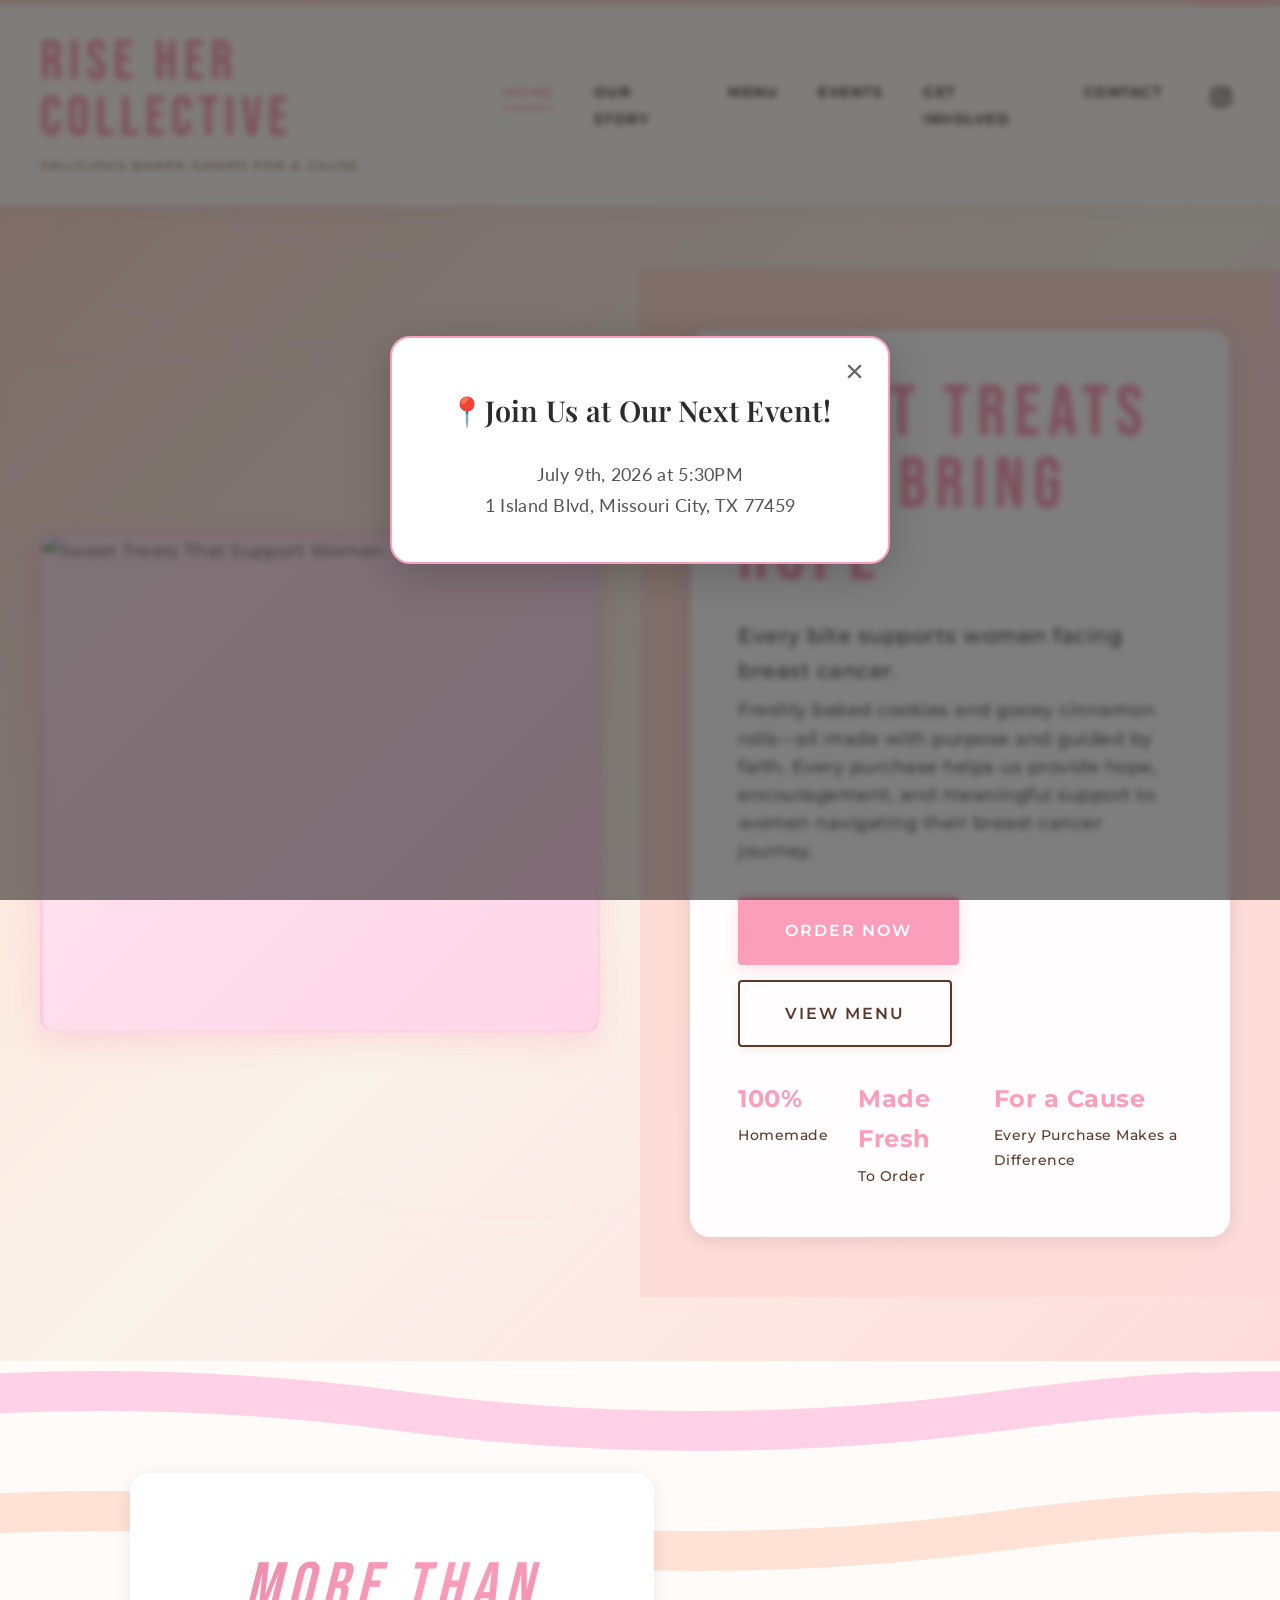
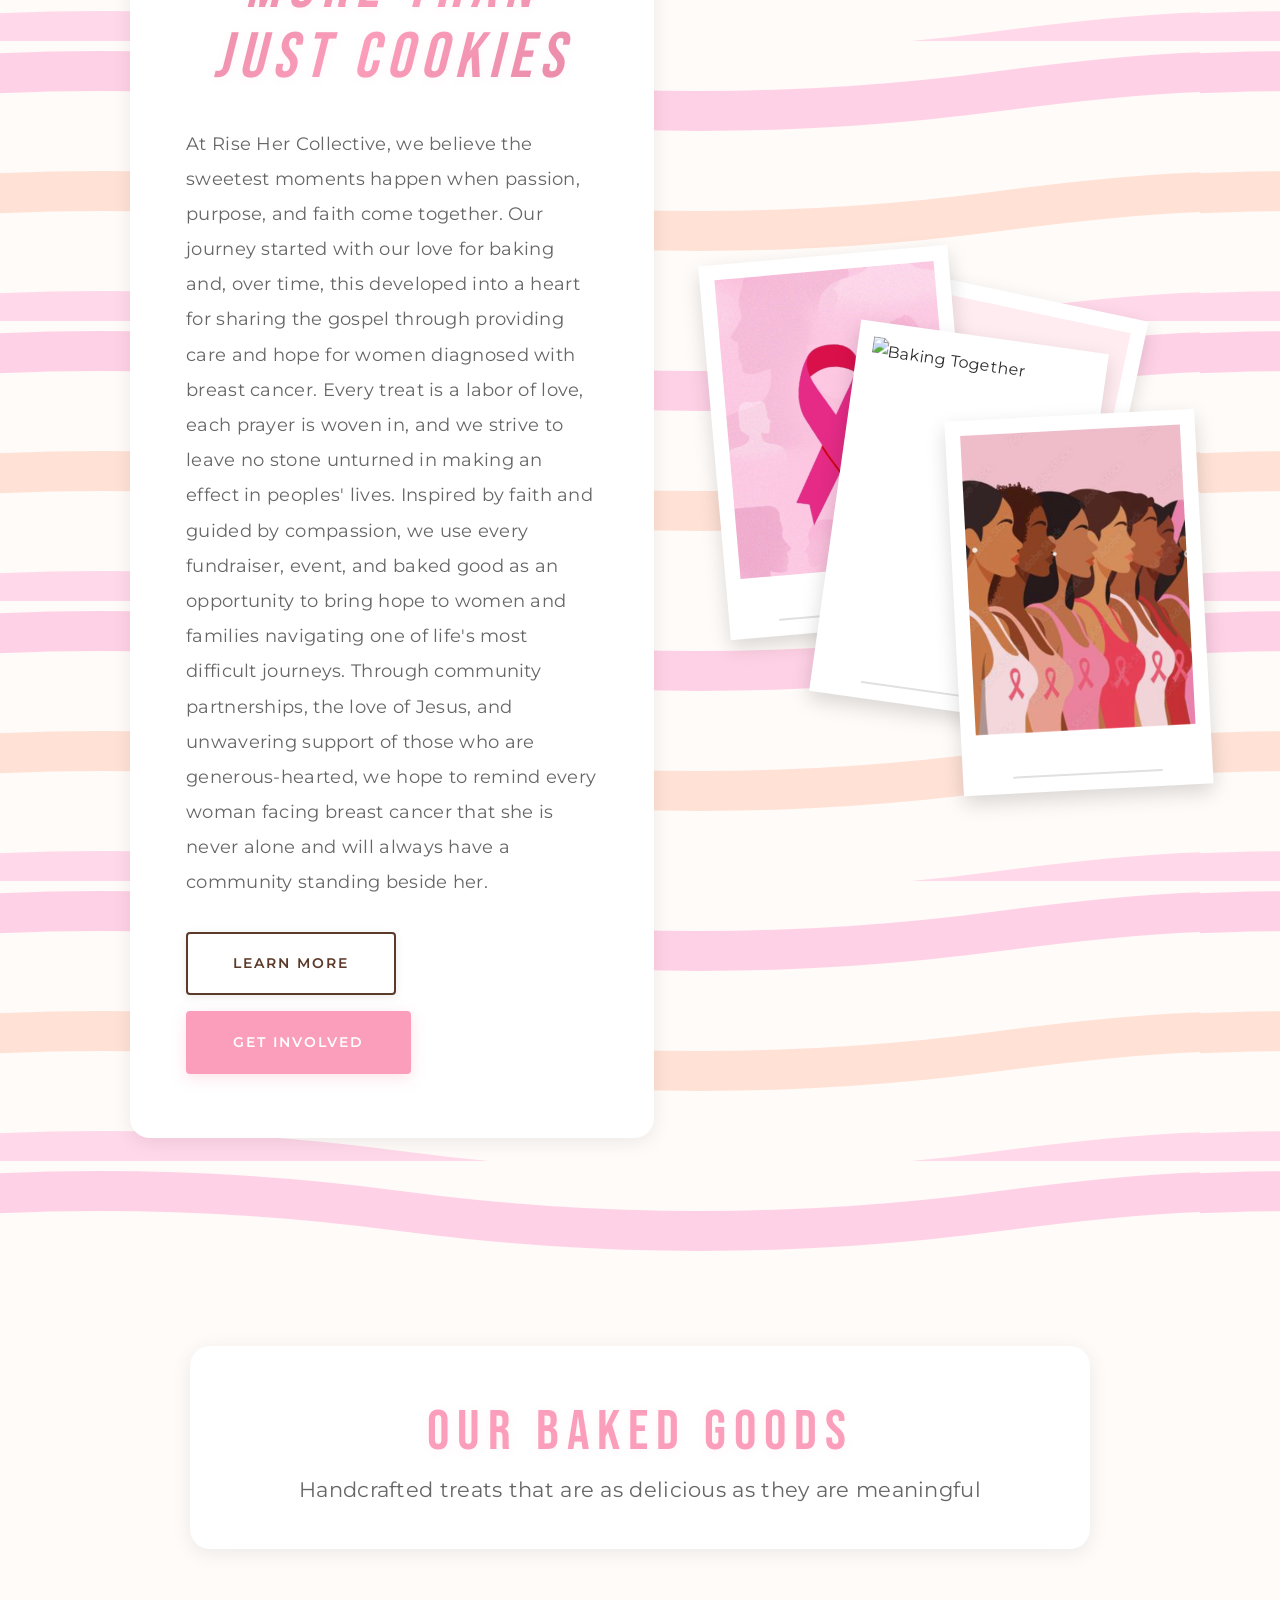
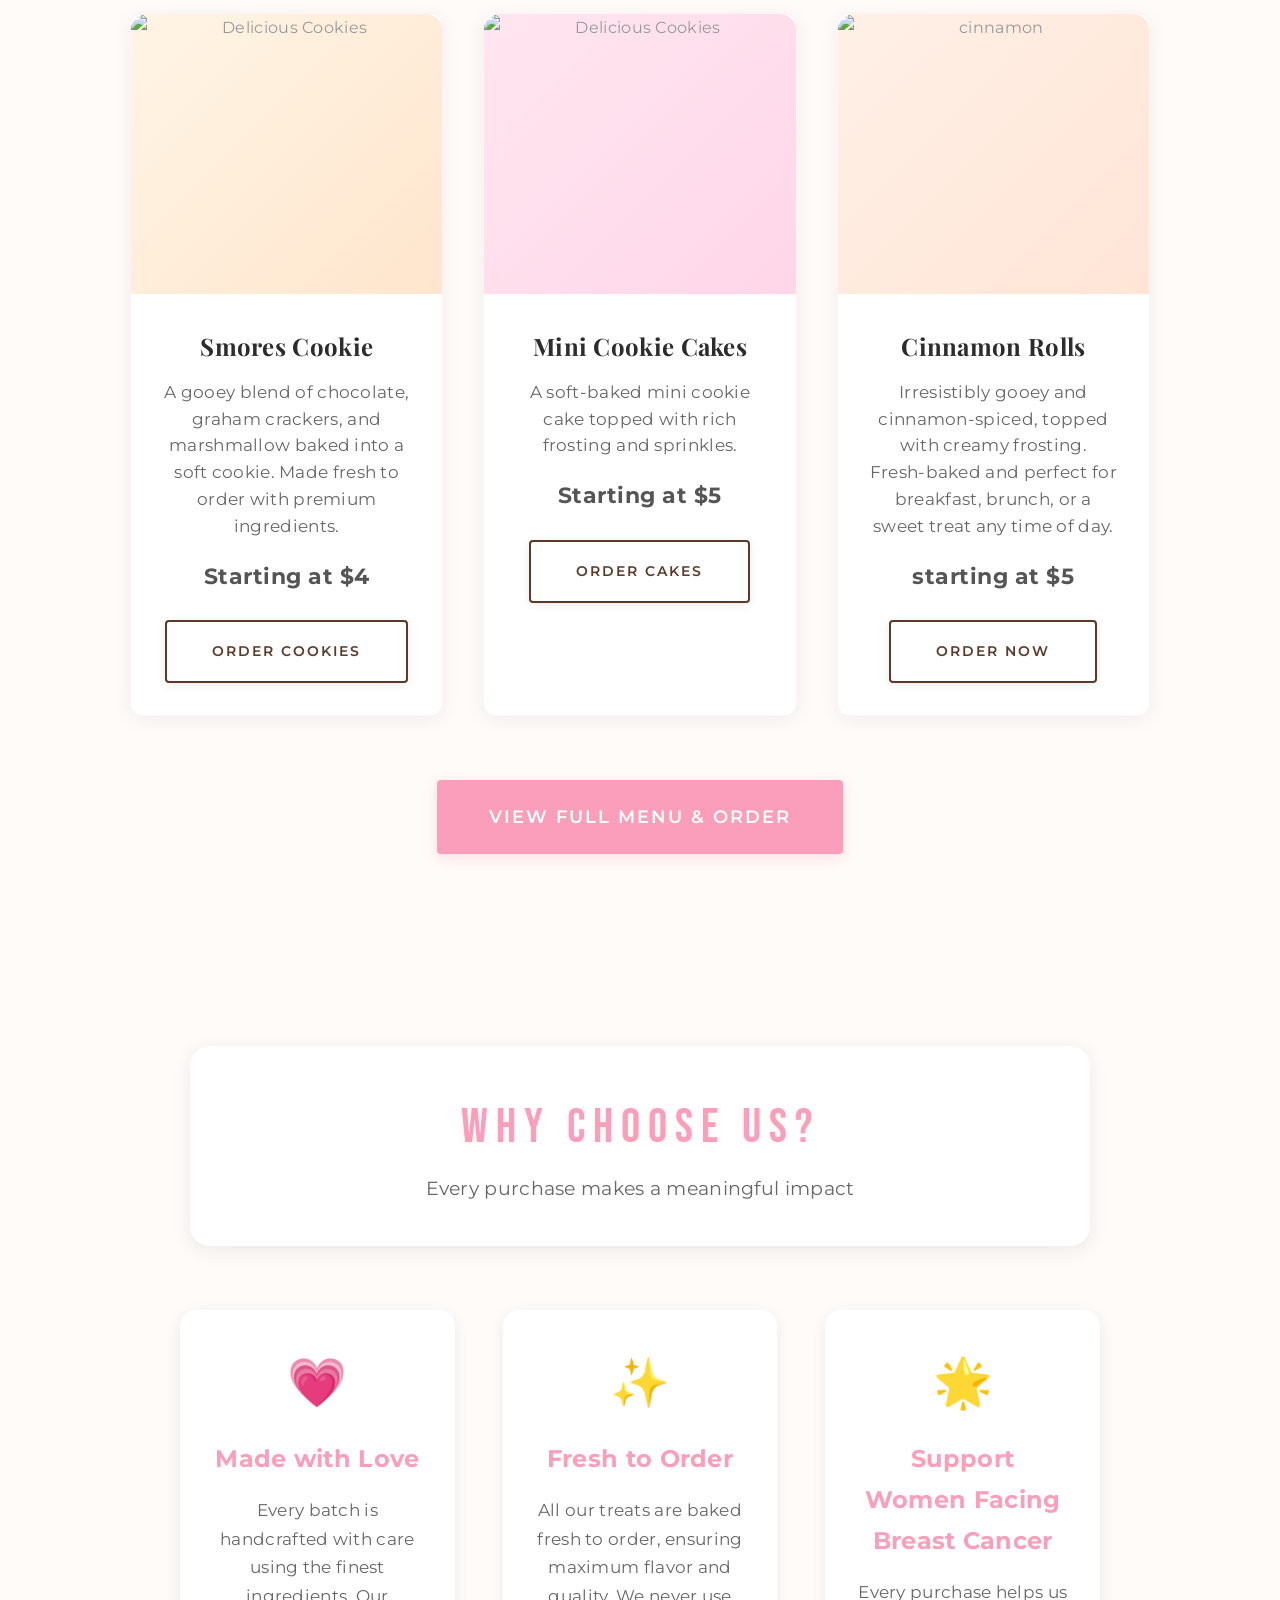
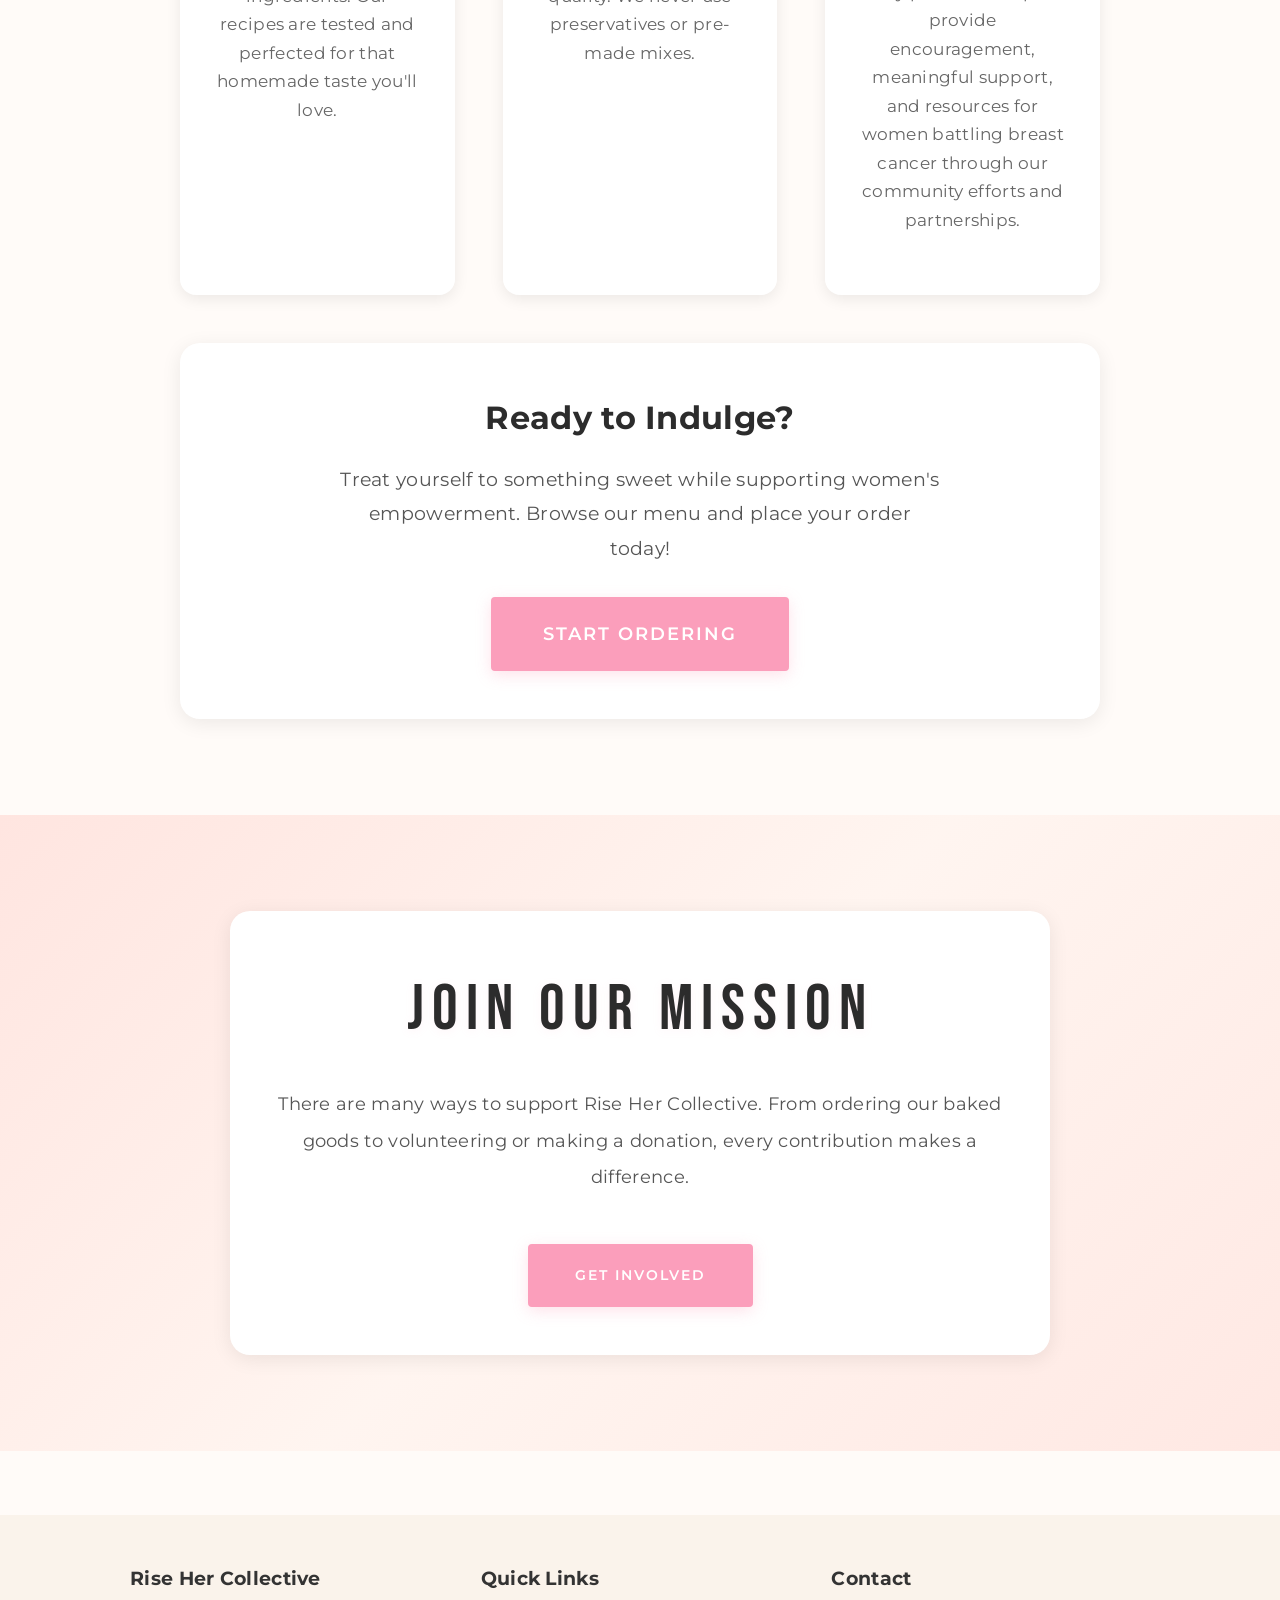
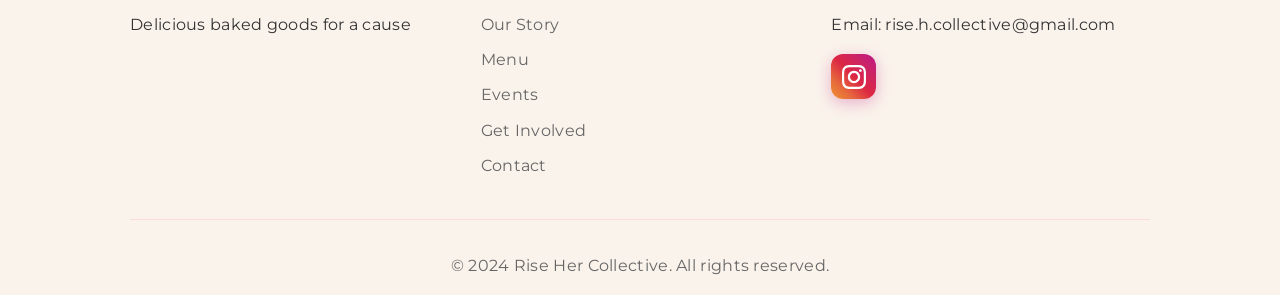
==== commit 1467dd3c: "Mission" ====
--- a/index.html
+++ b/index.html
@@ -15,8 +15,9 @@
     <div id="farmersMarketModal" class="farmers-market-modal">
         <div class="modal-content">
             <button class="modal-close" aria-label="Close modal">&times;</button>
-            <h3>📍Find Us</h3>
-            <p>At the moment, our baked goods are available in person at local fundraising events. We'd love to see you there! </p>
+            <h3>📍Join Us at Our Next Event!</h3>
+            <p>July 9th, 2026 at 5:30PM</p>
+            <p>1 Island Blvd, Missouri City, TX 77459</p>
         </div>
         <div class="modal-overlay"></div>
     </div>
@@ -70,9 +71,9 @@
         </div>
         <div class="hero-content-side">
             <div class="hero-text-content" style="background: rgba(255, 255, 255, 0.95); padding: 3rem; border-radius: 20px; box-shadow: 0 4px 20px rgba(0, 0, 0, 0.1);">
-                <h1 class="hero-title" style="font-size: 4.5rem; font-family: 'Bebas Neue', sans-serif; font-weight: 400; color: #FB9EBB; margin-bottom: 1.5rem; line-height: 1; letter-spacing: 8px; text-transform: uppercase; text-shadow: 0 2px 10px rgba(251, 158, 187, 0.15);">Sweet Treats That Support Women</h1>
-                <p class="hero-subtitle" style="font-size: 1.3rem; color: #555; margin-bottom: 0.5rem; font-weight: 500;">Every bite helps empower our community</p>
-                <p class="hero-description" style="font-size: 1.1rem; color: #666; margin-bottom: 2rem; line-height: 1.6;">Freshly baked cookies, and gooey cinnamon rolls—all made with purpose and guided by faith. When you order from us, you're not just getting something sweet, you're supporting women's empowerment programs.</p>
+                <h1 class="hero-title" style="font-size: 4.5rem; font-family: 'Bebas Neue', sans-serif; font-weight: 400; color: #FB9EBB; margin-bottom: 1.5rem; line-height: 1; letter-spacing: 8px; text-transform: uppercase; text-shadow: 0 2px 10px rgba(251, 158, 187, 0.15);">Sweet Treats That Bring Hope</h1>
+                <p class="hero-subtitle" style="font-size: 1.3rem; color: #555; margin-bottom: 0.5rem; font-weight: 500;">Every bite supports women facing breast cancer.</p>
+                <p class="hero-description" style="font-size: 1.1rem; color: #666; margin-bottom: 2rem; line-height: 1.6;">Freshly baked cookies and gooey cinnamon rolls—all made with purpose and guided by faith. Every purchase helps us provide hope, encouragement, and meaningful support to women navigating their breast cancer journey.</p>
                 <div class="hero-buttons" style="display: flex; gap: 15px; margin-bottom: 2rem; flex-wrap: wrap;">
                     <a href="menu.html" class="btn-primary" style="font-size: 1rem; padding: 18px 45px;">Order Now</a>
                     <a href="menu.html" class="btn-secondary" style="font-size: 1rem; padding: 18px 45px;">View Menu</a>
@@ -88,7 +89,7 @@
                     </div>
                     <div>
                         <p style="font-size: 1.5rem; font-weight: 700; color: #FB9EBB; margin-bottom: 0.25rem;">For a Cause</p>
-                        <p style="font-size: 0.9rem;">Every Purchase</p>
+                        <p style="font-size: 0.9rem;">Every Purchase Makes a Difference</p>
                     </div>
                 </div>
             </div>
@@ -102,10 +103,10 @@
                 <div style="background: white; padding: 4rem 3.5rem; border-radius: 20px; box-shadow: 0 4px 20px rgba(0, 0, 0, 0.08);">
                     <h2 class="script-heading" style="margin-bottom: 2rem;">More than just cookies</h2>
                     <p style="color: #666; line-height: 2; margin-bottom: 1.5rem; font-size: 1.1rem;">
-                        At Rise Her Collective, we believe the sweetest moments in life happen when passion, purpose, and faith come together. What began as a love for baking has grown into a Christ-centered mission to uplift and empower women in our community.
-
-Every treat is baked with intention and prayer. Guided by our faith, 100% of our profits go directly toward supporting women through education scholarships,
- career development resources, and mentorship opportunities. Through service, generosity, and love, we strive to reflect Christ's light and create meaningful impact—one bake at a time.
+                        At Rise Her Collective, we believe the sweetest moments happen when passion, purpose, and faith come together. 
+
+                        Our journey started with our love for baking and, over time, this developed into a heart for sharing the gospel through providing care and hope for women diagnosed with breast cancer. Every treat is a labor of love, each prayer is woven in, and we strive to leave no stone unturned in making an effect in peoples' lives. Inspired by faith and guided by compassion, we use every fundraiser, event, and baked good as an opportunity to bring hope to women and families navigating one of life's most difficult journeys.
+                        Through community partnerships, the love of Jesus,  and unwavering support of those who are generous-hearted, we hope to remind every woman facing breast cancer that she is never alone and will always have a community standing beside her.
                     </p>
                     <p style="color: #666; line-height: 2; margin-bottom: 2rem; font-size: 1.1rem;">
                        
@@ -116,7 +117,7 @@
                 <div style="position: relative; height: 500px; width: 100%;">
                     <!-- Polaroid 1 -->
                     <div class="polaroid-frame" style="position: absolute; top: 0; left: 0; transform: rotate(-5deg); z-index: 1; background: white; padding: 15px 15px 60px 15px; box-shadow: 0 8px 20px rgba(0, 0, 0, 0.15); width: 250px;">
-                        <img src="images/ae80e687ac70fd0b222de442f25d5107.jpg" alt="Empowering Women" style="width: 100%; height: 300px; object-fit: cover; display: block;">
+                        <img src="images/Screenshot 2026-07-08 at 12.08.31 AM.png" alt="Empowering Women" style="width: 100%; height: 300px; object-fit: cover; display: block;">
                     </div>
                     
                     <!-- Polaroid 2 -->
@@ -126,12 +127,12 @@
                     
                     <!-- Polaroid 3 -->
                     <div class="polaroid-frame" style="position: absolute; top: 160px; left: 240px; transform: rotate(-3deg); z-index: 3; background: white; padding: 15px 15px 60px 15px; box-shadow: 0 8px 20px rgba(0, 0, 0, 0.15); width: 250px;">
-                        <img src="images/9432f084f7baecfef7b63880ab903916.jpg" alt="Sweet Treats" style="width: 100%; height: 300px; object-fit: cover; display: block;">
+                        <img src="images/Screenshot 2026-07-07 at 11.59.30 PM.png" alt="Sweet Treats" style="width: 100%; height: 300px; object-fit: cover; display: block;">
                     </div>
                     
                     <!-- Polaroid 4 -->
                     <div class="polaroid-frame" style="position: absolute; top: 40px; left: 180px; transform: rotate(12deg); z-index: 0; background: white; padding: 15px 15px 60px 15px; box-shadow: 0 8px 20px rgba(0, 0, 0, 0.15); width: 220px;">
-                        <img src="images/5cded6715dcbe75c230f120b6c7cb3f5.jpg" alt="Fresh Baked" style="width: 100%; height: 280px; object-fit: cover; display: block;">
+                        <img src="images/Screenshot 2026-07-08 at 12.04.34 AM.png" alt="Fresh Baked" style="width: 100%; height: 280px; object-fit: cover; display: block;">
                     </div>
                 </div>
             </div>
@@ -209,8 +210,8 @@
                 </div>
                 <div style="text-align: center; padding: 2rem; background: white; border-radius: 16px; box-shadow: 0 4px 15px rgba(0,0,0,0.08);">
                     <div style="font-size: 3rem; margin-bottom: 1rem;">🌟</div>
-                    <h3 style="font-size: 1.5rem; margin-bottom: 1rem; color: #FB9EBB;">Support a Cause</h3>
-                    <p style="color: #666; line-height: 1.7;">100% of profits go directly to programs that empower women in our community. Your purchase creates real, positive change.</p>
+                    <h3 style="font-size: 1.5rem; margin-bottom: 1rem; color: #FB9EBB;">Support Women Facing Breast Cancer</h3>
+                    <p style="color: #666; line-height: 1.7;">Every purchase helps us provide encouragement, meaningful support, and resources for women battling breast cancer through our community efforts and partnerships.</p>
                 </div>
             </div>
             <div style="text-align: center; background: white; padding: 3rem; border-radius: 20px; margin-top: 3rem; box-shadow: 0 4px 20px rgba(0, 0, 0, 0.08);">
